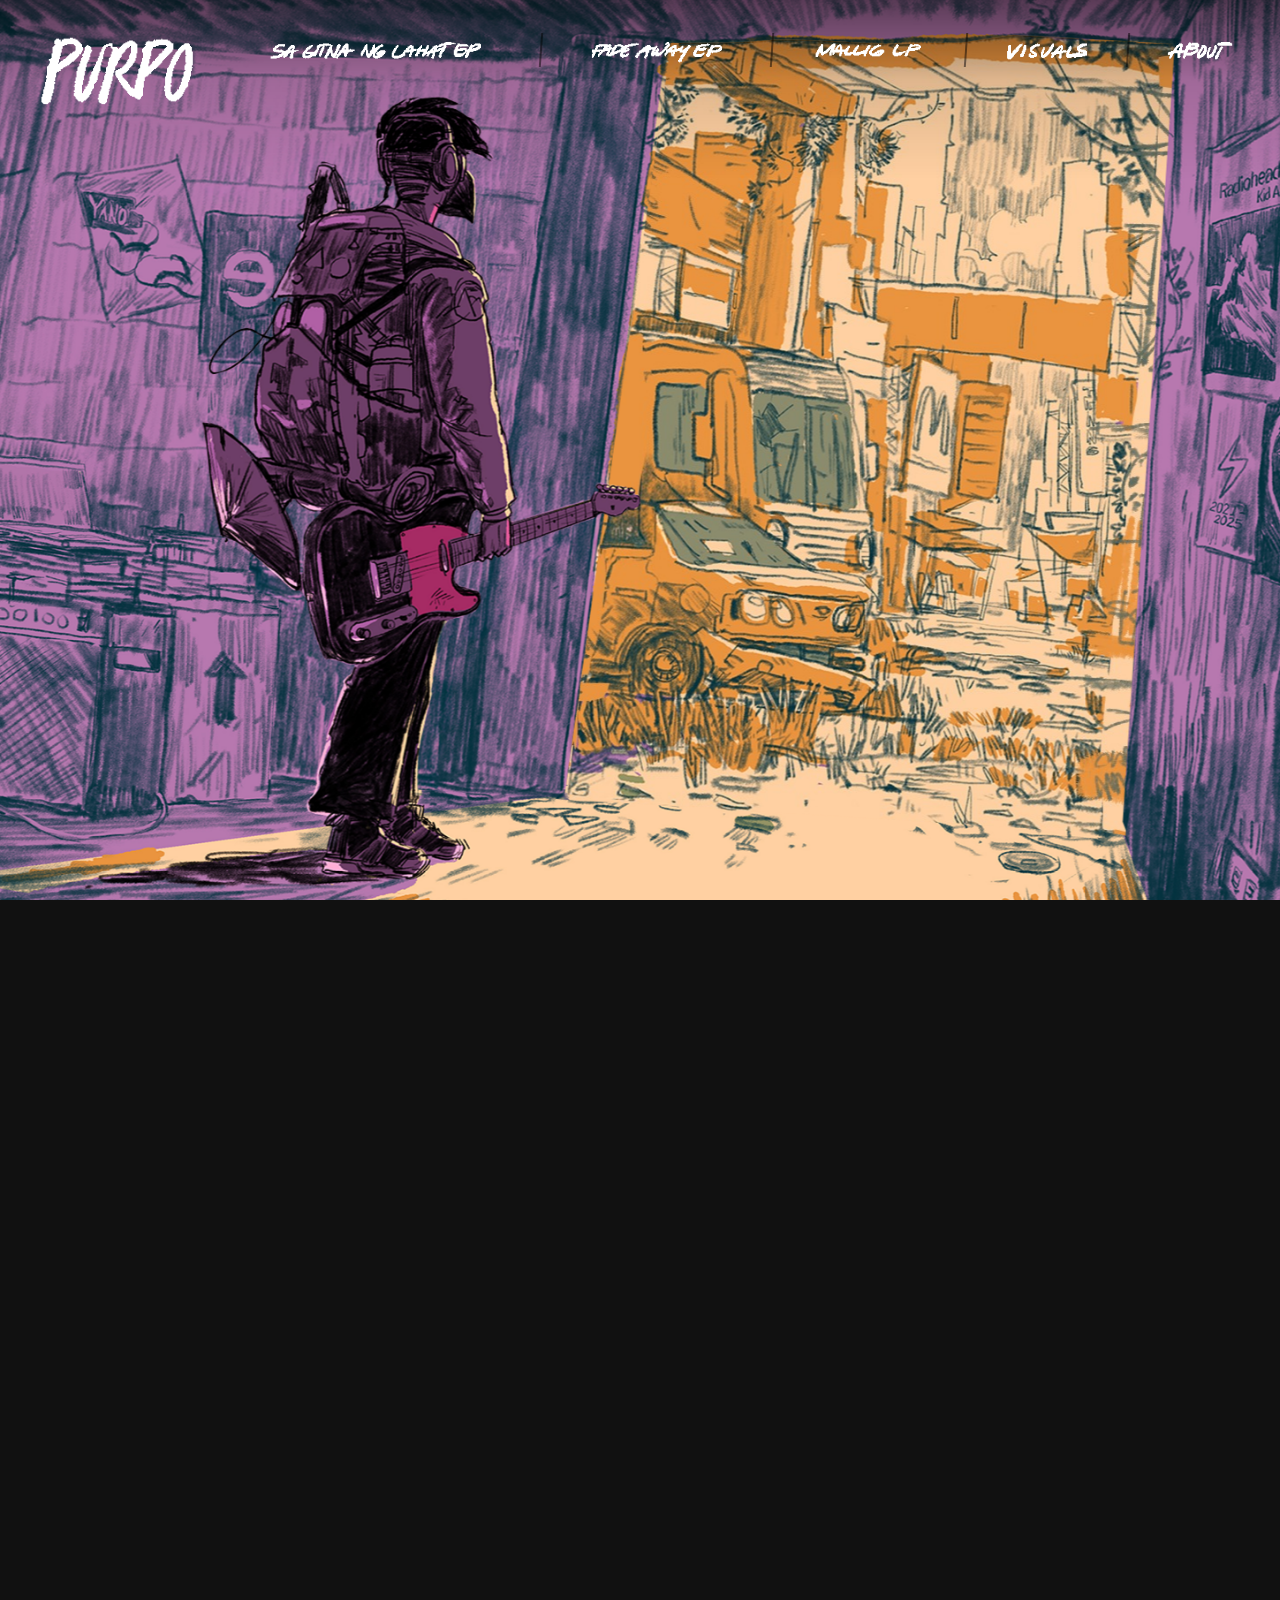
==== public/index.html @ 51277bef "PURPO_Homepage_CMS_V1_6_ResponsivePreview_PATCH" ====
<!doctype html><html><head><meta charset="utf-8">
<meta name="viewport" content="width=device-width,initial-scale=1,viewport-fit=cover">
<title>PURPO</title>
<style>
*{box-sizing:border-box}html,body{margin:0;width:100%;min-height:100%;background:#111}html{scroll-behavior:auto}body{overflow-x:hidden;overscroll-behavior-x:none;font-family:system-ui,sans-serif}.scroll-track{height:820vh}.stage{position:fixed;inset:0;overflow:hidden;background:#111;perspective:1200px}.scene{--mx:0;--my:0;position:absolute;inset:0;overflow:hidden;opacity:0;visibility:hidden;will-change:opacity}.scene.active{visibility:visible}.layer{position:absolute;inset:-3%;width:106%;height:106%;object-fit:cover;object-position:center;pointer-events:none;user-select:none;will-change:transform,opacity;transform-origin:center}
.blackout{position:absolute;inset:0;background:#000;z-index:20;opacity:0;pointer-events:none;will-change:opacity}.ui-vignette{position:fixed;z-index:90;left:0;right:0;top:0;height:180px;pointer-events:none;background:linear-gradient(to bottom,rgba(0,0,0,.5),rgba(0,0,0,.12) 45%,transparent);opacity:1;transition:opacity .45s ease}.site-nav{position:fixed;z-index:100;top:0;left:0;width:100%;display:flex;justify-content:space-between;align-items:flex-start;gap:30px;padding:22px 34px 0;opacity:1;transition:opacity .45s ease,transform .45s ease;pointer-events:none}.site-nav.ui-dimmed{opacity:.10;transform:translateY(-4px)}.site-nav a{pointer-events:auto}.nav-left{display:flex;align-items:flex-start}.logo-link{display:block;width:168px}.logo-link img{display:block;width:100%;height:auto}.menu{display:flex;align-items:center;margin-top:7px}.nav-item{position:relative;display:block;text-decoration:none;height:44px}.nav-item+.nav-item{margin-left:46px}.nav-item+.nav-item:before{content:"";position:absolute;left:-24px;top:4px;width:2px;height:34px;background:rgba(0,0,0,.48);transform:rotate(4deg)}.nav-art{position:relative;display:block;width:100%;height:100%}.nav-art img{position:absolute;inset:0;width:100%;height:100%;object-fit:contain;object-position:center;transition:opacity .18s ease,transform .18s ease,filter .18s ease}.nav-art .base{opacity:1}.nav-art .pink{opacity:0}.nav-item:hover .base,.nav-item:focus-visible .base{opacity:0}.nav-item:hover .pink,.nav-item:focus-visible .pink{opacity:1}.hover-pink{filter:brightness(0) saturate(100%) invert(45%) sepia(94%) saturate(3922%) hue-rotate(310deg) brightness(101%) contrast(101%)}.nav-sa{width:286px}.nav-fade{width:185px}.nav-malilig{width:148px}.nav-visuals{width:116px}.nav-about{width:98px}
.feature-media.size-100{width:100%;max-width:100%}.feature-media.size-50{width:50%;max-width:50%}.feature-media.size-25{width:25%;max-width:25%}.feature-align-zone{display:flex}.feature-align-zone.alignzone-100{width:100%}.feature-align-zone.alignzone-50{width:50%;margin-left:auto;margin-right:auto}.feature-align-zone.alignzone-25{width:25%;margin-left:auto;margin-right:auto}.feature-align-zone.feature-align-left{justify-content:flex-start}.feature-align-zone.feature-align-center{justify-content:center}.feature-align-zone.feature-align-right{justify-content:flex-end}.feature-envelope{display:block;min-width:0}.feature-envelope.fit-100{width:100%}.feature-envelope.fit-50{width:50%}.feature-envelope.fit-25{width:25%}.purpo-cms-preview-mode,.purpo-cms-preview-mode body{width:100%!important;height:100%!important;overflow:hidden!important;overscroll-behavior:none!important}.purpo-cms-preview-mode [data-template-scene] [data-depth]{position:absolute!important;inset:0!important;width:100%!important;height:100%!important;overflow:hidden!important}.purpo-cms-preview-mode [data-template-scene] [data-depth]>.layer{width:100%!important;height:100%!important;max-width:none!important;max-height:none!important;object-fit:cover!important}.purpo-cms-preview-mode .feature-layer{max-height:100dvh!important;overflow:hidden!important}@media(max-width:800px),(hover:none) and (pointer:coarse){.purpo-cms-preview-mode .feature-layer{display:flex!important;flex-direction:column!important;overflow:hidden!important}.purpo-cms-preview-mode .feature-column{width:100%!important;flex:0 0 auto}}@media(max-width:800px),(hover:none) and (pointer:coarse){.scroll-track{height:760vh}.layer{inset:-8%;width:116%;height:116%;object-position:center}.site-nav{padding:16px 16px 0;gap:12px}.logo-link{width:112px}.menu{flex-direction:column;align-items:flex-end;gap:4px;margin:0}.nav-item{height:34px;margin:0}.nav-item+.nav-item{margin-left:0}.nav-item+.nav-item:before{display:none}.nav-art img{object-position:right center}.nav-sa{width:188px}.nav-fade{width:122px}.nav-malilig{width:98px}.nav-visuals{width:76px}.nav-about{width:64px}.ui-vignette{height:220px;background:linear-gradient(to bottom,rgba(0,0,0,.52),rgba(0,0,0,.14) 52%,transparent)}}
@media(prefers-reduced-motion:reduce){.layer{transform:none!important}}

/* V5: complete compositions + discrete scene snapping */
.scene{transition:opacity .34s ease;--pan:0px}
.scene .mid,.scene .fg{opacity:1!important}
.scroll-track{height:300vh}
html{scroll-snap-type:y mandatory}
.snap-anchor{height:100vh;scroll-snap-align:start;scroll-snap-stop:always}
@media(max-width:800px),(hover:none) and (pointer:coarse){
 html,body{overscroll-behavior-y:none}
 .scroll-track{height:300vh}
 .scene{--pan:0px}
 .scene .layer{
   inset:auto!important;top:-5vh!important;left:50%!important;
   width:155vw!important;height:110vh!important;
   object-fit:cover!important;transform-origin:center!important
 }
}

.motion-enable{display:none;position:fixed;z-index:120;left:50%;bottom:22px;transform:translateX(-50%);border:1px solid rgba(255,255,255,.72);border-radius:999px;padding:9px 13px;background:rgba(0,0,0,.42);backdrop-filter:blur(7px);-webkit-backdrop-filter:blur(7px);color:#fff;font:600 11px/1 system-ui,sans-serif;letter-spacing:.08em;text-transform:uppercase}
@media(max-width:800px),(hover:none) and (pointer:coarse){
 .motion-enable.show{display:block}
}

/* V7 mobile tuning */
@media(max-width:800px),(hover:none) and (pointer:coarse){
}



/* Road scene wide-pan tuning */
@media(max-width:800px),(hover:none) and (pointer:coarse){
}


/* TEMPLATE ENGINE V1 */
.templated-scene .depth-slot{position:absolute;inset:0;transform-style:preserve-3d;pointer-events:none}.templated-scene .depth-slot:empty{display:none}.templated-scene .depth-slot>.layer{position:absolute}.templated-scene .feature-layer{position:fixed!important;z-index:30!important;left:50vw!important;right:auto!important;top:50dvh!important;bottom:auto!important;width:min(70vw,1200px);height:72dvh!important;transform:translate(-50%,-50%);display:grid!important;grid-template-columns:repeat(var(--feature-cols,1),minmax(0,1fr))!important;gap:clamp(28px,4vw,72px);align-items:stretch;pointer-events:none}.feature-column{min-width:0;height:100%;display:flex;flex-direction:column;justify-content:center;gap:clamp(10px,1.4vh,18px);pointer-events:auto}.feature-row{width:100%;min-width:0}.feature-row.image{display:flex;justify-content:center}.feature-media{display:block;max-width:100%;max-height:46dvh;width:auto;height:auto;object-fit:contain;margin:0 auto}.feature-text{white-space:pre-wrap;color:#fff;font-family:"Cormorant Garamond","Times New Roman",serif;font-style:italic}.feature-text.header{font-weight:600;font-size:clamp(32px,3.7vw,64px);line-height:.98}.feature-text.subhead{font-weight:500;font-size:clamp(23px,2.4vw,40px);line-height:1.04}.feature-text.body{font-weight:400;font-size:clamp(18px,1.45vw,25px);line-height:1.18}.feature-text.caption{font-weight:400;font-size:clamp(16px,1.25vw,23px);line-height:1.18}.feature-align-left{text-align:left}.feature-align-center{text-align:center}.feature-align-right{text-align:right}.feature-link-row{display:flex;width:100%}.feature-link-row.feature-align-left{justify-content:flex-start}.feature-link-row.feature-align-center{justify-content:center}.feature-link-row.feature-align-right{justify-content:flex-end}.feature-link1{display:inline-flex;align-items:center;justify-content:center;min-width:150px;padding:10px 22px;border:1px solid currentColor;color:#fff;background:transparent;text-decoration:none;font-family:Arial,sans-serif;font-size:12px;letter-spacing:.08em;text-transform:uppercase;line-height:1}.feature-link1:hover{background:#fff;color:#111}.feature-link2{display:inline-block;color:#9b6cff;text-decoration:none;font-family:Arial,sans-serif;font-size:13px;line-height:1.15}.feature-link2:hover{color:#ffe45c}@media(max-width:800px),(hover:none) and (pointer:coarse){.feature-layer{width:calc(100vw - 40px);height:auto!important;max-height:78dvh;display:flex!important;flex-direction:column;gap:24px;overflow:auto}.feature-column{height:auto;gap:12px}.feature-media{max-height:34dvh}.feature-text.header{font-size:clamp(30px,10vw,50px)}}</style></head><body>
<div class="stage" id="stage">
<section class="scene scene1 templated-scene active" id="scene1" data-template-scene="1"><div class="depth-slot back" data-depth="back"></div><div class="depth-slot mid" data-depth="mid"></div><div class="depth-slot front" data-depth="front"></div><div class="feature-layer" data-feature><div class="feature-column feature-left" data-feature-column="left"></div><div class="feature-column feature-right" data-feature-column="right"></div></div></section>
<section class="scene scene2 templated-scene" id="scene2" data-template-scene="2"><div class="depth-slot back" data-depth="back"></div><div class="depth-slot mid" data-depth="mid"></div><div class="depth-slot front" data-depth="front"></div><div class="feature-layer" data-feature><div class="feature-column feature-left" data-feature-column="left"></div><div class="feature-column feature-right" data-feature-column="right"></div></div></section>
<section class="scene scene3 templated-scene" id="scene3" data-template-scene="3"><div class="depth-slot back" data-depth="back"></div><div class="depth-slot mid" data-depth="mid"></div><div class="depth-slot front" data-depth="front"></div><div class="feature-layer" data-feature><div class="feature-column feature-left" data-feature-column="left"></div><div class="feature-column feature-right" data-feature-column="right"></div></div></section><div class="blackout" id="blackout"></div></div><button class="motion-enable" id="motionEnable" type="button">Enable motion</button><div class="scroll-track" aria-hidden="true"><div class="snap-anchor"></div><div class="snap-anchor"></div><div class="snap-anchor"></div></div>
<div class="ui-vignette" id="uiVignette" aria-hidden="true"></div>
<nav class="site-nav" id="siteNav" aria-label="Primary navigation">
 <div class="nav-left"><a class="logo-link" href="/" aria-label="PURPO home"><img src="assets/ui/purpo-logo-white.png" alt="PURPO"></a></div>
 <div class="menu">
  <a class="nav-item nav-sa" href="/sa-gitna-ng-lahat/" aria-label="Sa Gitna ng Lahat EP"><span class="nav-art"><img class="base" src="assets/ui/sa-gitna-white.png" alt=""><img class="pink" src="assets/ui/sa-gitna-pink.png" alt=""></span></a>
  <a class="nav-item nav-fade" href="/fade-away/" aria-label="Fade Away EP"><span class="nav-art"><img class="base" src="assets/ui/fade-away-white.png" alt=""><img class="pink hover-pink" src="assets/ui/fade-away-white.png" alt=""></span></a>
  <a class="nav-item nav-malilig" href="/mallig/" aria-label="Malilig LP"><span class="nav-art"><img class="base" src="assets/ui/malilig-white.png" alt=""><img class="pink hover-pink" src="assets/ui/malilig-white.png" alt=""></span></a>
  <a class="nav-item nav-visuals" href="#visuals" aria-label="Visuals"><span class="nav-art"><img class="base" src="assets/ui/visuals-white.png" alt=""><img class="pink hover-pink" src="assets/ui/visuals-white.png" alt=""></span></a>
  <a class="nav-item nav-about" href="#about" aria-label="About"><span class="nav-art"><img class="base" src="assets/ui/about-white.png" alt=""><img class="pink hover-pink" src="assets/ui/about-white.png" alt=""></span></a>
 </div>
</nav>
<script id="purpo-home-template-engine-v4">
(()=>{
 const make=(x,k)=>{if(!x||!x.src)return null;const v=x.type==='video',e=document.createElement(v?'video':'img');e.className='layer '+k;e.src=x.src;e.setAttribute('aria-hidden','true');if(v){e.autoplay=true;e.muted=true;e.loop=true;e.playsInline=true;e.preload='auto'}else e.alt='';return e};
 const al=x=>'feature-align-'+(x||'left');
 function renderHome(d){
  const entries=Object.entries(d||{}), template=document.querySelector('[data-template-scene]');
  if(template){
   const parent=template.parentElement, existing=[...parent.querySelectorAll('[data-template-scene]')];
   while(existing.length<entries.length){const clone=template.cloneNode(true);clone.querySelectorAll('[data-depth],.feature-layer').forEach(x=>x.innerHTML='');parent.appendChild(clone);existing.push(clone)}
   existing.forEach((el,i)=>{if(i>=entries.length){el.style.display='none';return}el.style.display='';el.setAttribute('data-template-scene',String(i+1));const id=el.id;if(id&&/^scene\d+$/.test(id))el.id='scene'+(i+1)})
  }
  Object.entries(d||{}).forEach(([key,c])=>{
   const s=document.querySelector('[data-template-scene="'+key.replace('scene','')+'"]');if(!s)return;
   ['back','mid','front'].forEach(k=>{const q=s.querySelector('[data-depth="'+k+'"]');if(!q)return;q.innerHTML='';const e=make(c[k],k);if(e)q.appendChild(e)});
   const host=s.querySelector('.feature-layer');if(!host)return;host.innerHTML='';
   let cols=c.feature&&Array.isArray(c.feature.columns)?c.feature.columns:[];
   if(!cols.length&&c.feature)cols=['left','right'].map(k=>c.feature[k]).filter(Boolean).map(x=>({rows:[x]}));
   cols=cols.slice(0,4);host.style.setProperty('--feature-cols',Math.max(cols.length,1));
   cols.forEach(col=>{const ce=document.createElement('div');ce.className='feature-column';
    (Array.isArray(col.rows)?col.rows:[]).slice(0,5).forEach(x=>{if(!x)return;const row=document.createElement('div');row.className='feature-row '+x.type;
     if(x.type==='image'&&x.src){const im=document.createElement('img');im.className='feature-media size-'+(x.size||'100');im.src=x.src;im.alt='';if(x.link){const a=document.createElement('a');a.href=x.link;a.appendChild(im);row.appendChild(a)}else row.appendChild(im)}
     else if(x.type==='text'){const zone=document.createElement('div');zone.className='feature-align-zone alignzone-'+(x.alignTo||'100')+' '+al(x.align);const env=document.createElement('div');env.className='feature-envelope fit-'+(x.fitTo||'100');const t=document.createElement('div');t.className='feature-text '+(x.style||'body')+' '+al(x.align);t.textContent=x.content||'';if(x.color)t.style.color=x.color;env.appendChild(t);zone.appendChild(env);row.appendChild(zone)}
     else if(x.type==='link1'||x.type==='link2'){const zone=document.createElement('div');zone.className='feature-align-zone alignzone-'+(x.alignTo||'100')+' '+al(x.align);const env=document.createElement('div');env.className='feature-envelope fit-'+(x.fitTo||'100');const lr=document.createElement('div');lr.className='feature-link-row '+al(x.align);const an=document.createElement('a');an.className=x.type==='link1'?'feature-link1':'feature-link2';an.href=x.url||'#';an.textContent=x.label||'';if(x.color)an.style.color=x.color;lr.appendChild(an);env.appendChild(lr);zone.appendChild(env);row.appendChild(zone)}
     ce.appendChild(row)});host.appendChild(ce)})
  })
 }
 window.PURPO_RENDER_HOME=renderHome;
 function isolateCMSScene(selected){document.documentElement.classList.add('purpo-cms-preview-mode');document.querySelectorAll('[data-template-scene]').forEach(el=>{const match='scene'+el.getAttribute('data-template-scene')===selected;el.style.setProperty('display',match?'block':'none','important');el.style.setProperty('visibility',match?'visible':'hidden','important');el.style.setProperty('opacity',match?'1':'0','important');el.style.setProperty('transform','none','important');if(match){el.style.setProperty('position','fixed','important');el.style.setProperty('inset','0','important');el.style.setProperty('width','100vw','important');el.style.setProperty('height','100dvh','important');el.style.setProperty('min-height','100dvh','important');el.style.setProperty('overflow','hidden','important')}});window.scrollTo(0,0)}window.addEventListener('message',e=>{if(e.origin!==location.origin||!e.data||e.data.type!=='PURPO_CMS_PREVIEW')return;renderHome(e.data.payload);isolateCMSScene(e.data.selectedScene||'scene1')});
 (async()=>{document.documentElement.classList.add('purpo-loading');try{const r=await fetch('content/home.json',{cache:'no-store'});if(!r.ok)throw Error('home.json '+r.status);let d=await r.json();renderHome(d);window.PURPO_HOME_READY=true;document.dispatchEvent(new Event('purpo-home-ready'))}catch(e){console.error(e)}finally{document.documentElement.classList.remove('purpo-loading')}})();
})();
</script><script>function PURPO_START(){
(()=> {
 const scenes=[...document.querySelectorAll('.scene')],nav=document.getElementById('siteNav'),vig=document.getElementById('uiVignette'),black=document.getElementById('blackout'),motionBtn=document.getElementById('motionEnable');
 let index=0,locked=false,tx=0,ty=0,cx=0,cy=0,raf=0,touching=false,startX=0,startY=0,startPan=0,axis=null,gyroX=0,gyroY=0,lastAuto=performance.now(),autoDir=1,manualUntil=0;
 const pans=[0,0,0],clamp=(v,a,b)=>Math.max(a,Math.min(b,v)),mobile=()=>matchMedia('(max-width:800px),(hover:none) and (pointer:coarse)').matches;  const scenePanLimit=(scene)=>{
    if(!scene)return 0;
    const media=[...scene.querySelectorAll('.depth-slot>.layer')];
    if(!media.length)return 0;
    /* All layers share one master pan. Use the widest rendered layer so the
       composition reaches its true horizontal edges without per-scene tuning. */
    const widest=Math.max(...media.map(el=>el.getBoundingClientRect().width||0));
    return Math.max(0,(widest-innerWidth)/2);
  };
  const limits=()=>scenes.map(scene=>scenePanLimit(scene));
 function req(){if(!raf)raf=requestAnimationFrame(tick)}
 function tick(now){raf=0;
   if(mobile()){const dt=Math.min(40,now-lastAuto);lastAuto=now,lim=limits()[index],speed=(2*lim/28000);pans[index]+=autoDir*speed*dt;if(pans[index]>=lim){pans[index]=lim;autoDir=-1}if(pans[index]<=-lim){pans[index]=-lim;autoDir=1}}else lastAuto=now;
   cx+=(tx+gyroX-cx)*.12;cy+=(ty+gyroY-cy)*.12;
   scenes.forEach((s,i)=>{s.style.setProperty('--mx',cx.toFixed(4));s.style.setProperty('--my',cy.toFixed(4));s.style.setProperty('--pan',(pans[i]||0).toFixed(1)+'px')});
   if(mobile()||Math.abs(tx+gyroX-cx)>.001||Math.abs(ty+gyroY-cy)>.001)req()
 }
 function depth(x,y){tx=clamp((x/innerWidth-.5)*2,-1,1);ty=clamp((y/innerHeight-.5)*2,-1,1);req()}
 function ui(y){const near=y<=innerHeight*.18;nav.classList.toggle('ui-dimmed',!near);vig.style.opacity=near?'1':'0'}
 function paint(){scenes.forEach((s,i)=>{const on=i===index;s.classList.toggle('active',on);s.style.opacity=on?'1':'0';s.style.visibility=on?'visible':'hidden'});black.style.opacity='0';autoDir=1;lastAuto=performance.now()}
 function go(next){next=clamp(next,0,scenes.length-1);if(next===index||locked)return;locked=true;black.style.transition='opacity .2s ease';black.style.opacity='1';setTimeout(()=>{index=next;paint();black.style.opacity='1';scrollTo({top:index*innerHeight,behavior:'auto'});requestAnimationFrame(()=>black.style.opacity='0');setTimeout(()=>locked=false,430)},210)}
 function orient(e){if(!mobile())return;const g=typeof e.gamma==='number'?e.gamma:0,b=typeof e.beta==='number'?e.beta:45;gyroX=clamp(g/20,-.85,.85);gyroY=clamp((b-45)/28,-.65,.65);req()}
 async function enableMotion(){try{if(typeof DeviceOrientationEvent!=='undefined'&&typeof DeviceOrientationEvent.requestPermission==='function'){if(await DeviceOrientationEvent.requestPermission()!=='granted')return}addEventListener('deviceorientation',orient,{passive:true});motionBtn.classList.remove('show');req()}catch(_){}}
 if(mobile()){if(typeof DeviceOrientationEvent!=='undefined'&&typeof DeviceOrientationEvent.requestPermission==='function')motionBtn.classList.add('show');else if('DeviceOrientationEvent'in window)addEventListener('deviceorientation',orient,{passive:true});req()}
 motionBtn.addEventListener('click',enableMotion);
 addEventListener('wheel',e=>{if(Math.abs(e.deltaY)<12)return;e.preventDefault();go(index+(e.deltaY>0?1:-1))},{passive:false});
 addEventListener('keydown',e=>{if(['ArrowDown','PageDown',' '].includes(e.key)){e.preventDefault();go(index+1)}else if(['ArrowUp','PageUp'].includes(e.key)){e.preventDefault();go(index-1)}});
 addEventListener('touchstart',e=>{if(!mobile())return;const t=e.touches[0];if(!t)return;touching=true;axis=null;startX=t.clientX;startY=t.clientY;startPan=pans[index];ui(t.clientY)},{passive:true});
 addEventListener('touchmove',e=>{if(!mobile()||!touching)return;const t=e.touches[0];if(!t)return;const dy=t.clientY-startY;if(Math.abs(dy)>12){axis='y';e.preventDefault()}},{passive:false});
 addEventListener('touchend',e=>{if(!mobile()||!touching)return;touching=false;const t=e.changedTouches[0];if(!t)return;const dy=t.clientY-startY;if(axis==='y'&&Math.abs(dy)>=55)go(index+(dy<0?1:-1));axis=null;lastAuto=performance.now();req()},{passive:true});
 addEventListener('touchcancel',()=>{touching=false;axis=null;lastAuto=performance.now();req()},{passive:true});
 addEventListener('pointermove',e=>{if(!mobile()&&(e.pointerType==='mouse'||e.pointerType==='pen')){depth(e.clientX,e.clientY);ui(e.clientY)}},{passive:true});
 addEventListener('resize',()=>{const ls=limits();pans.forEach((v,i)=>pans[i]=clamp(v,-ls[i],ls[i]));scrollTo(0,index*innerHeight)},{passive:true});
 paint();scrollTo(0,0);
})();
}
if(window.PURPO_HOME_READY)PURPO_START();else document.addEventListener('purpo-home-ready',PURPO_START,{once:true});</script></body></html>
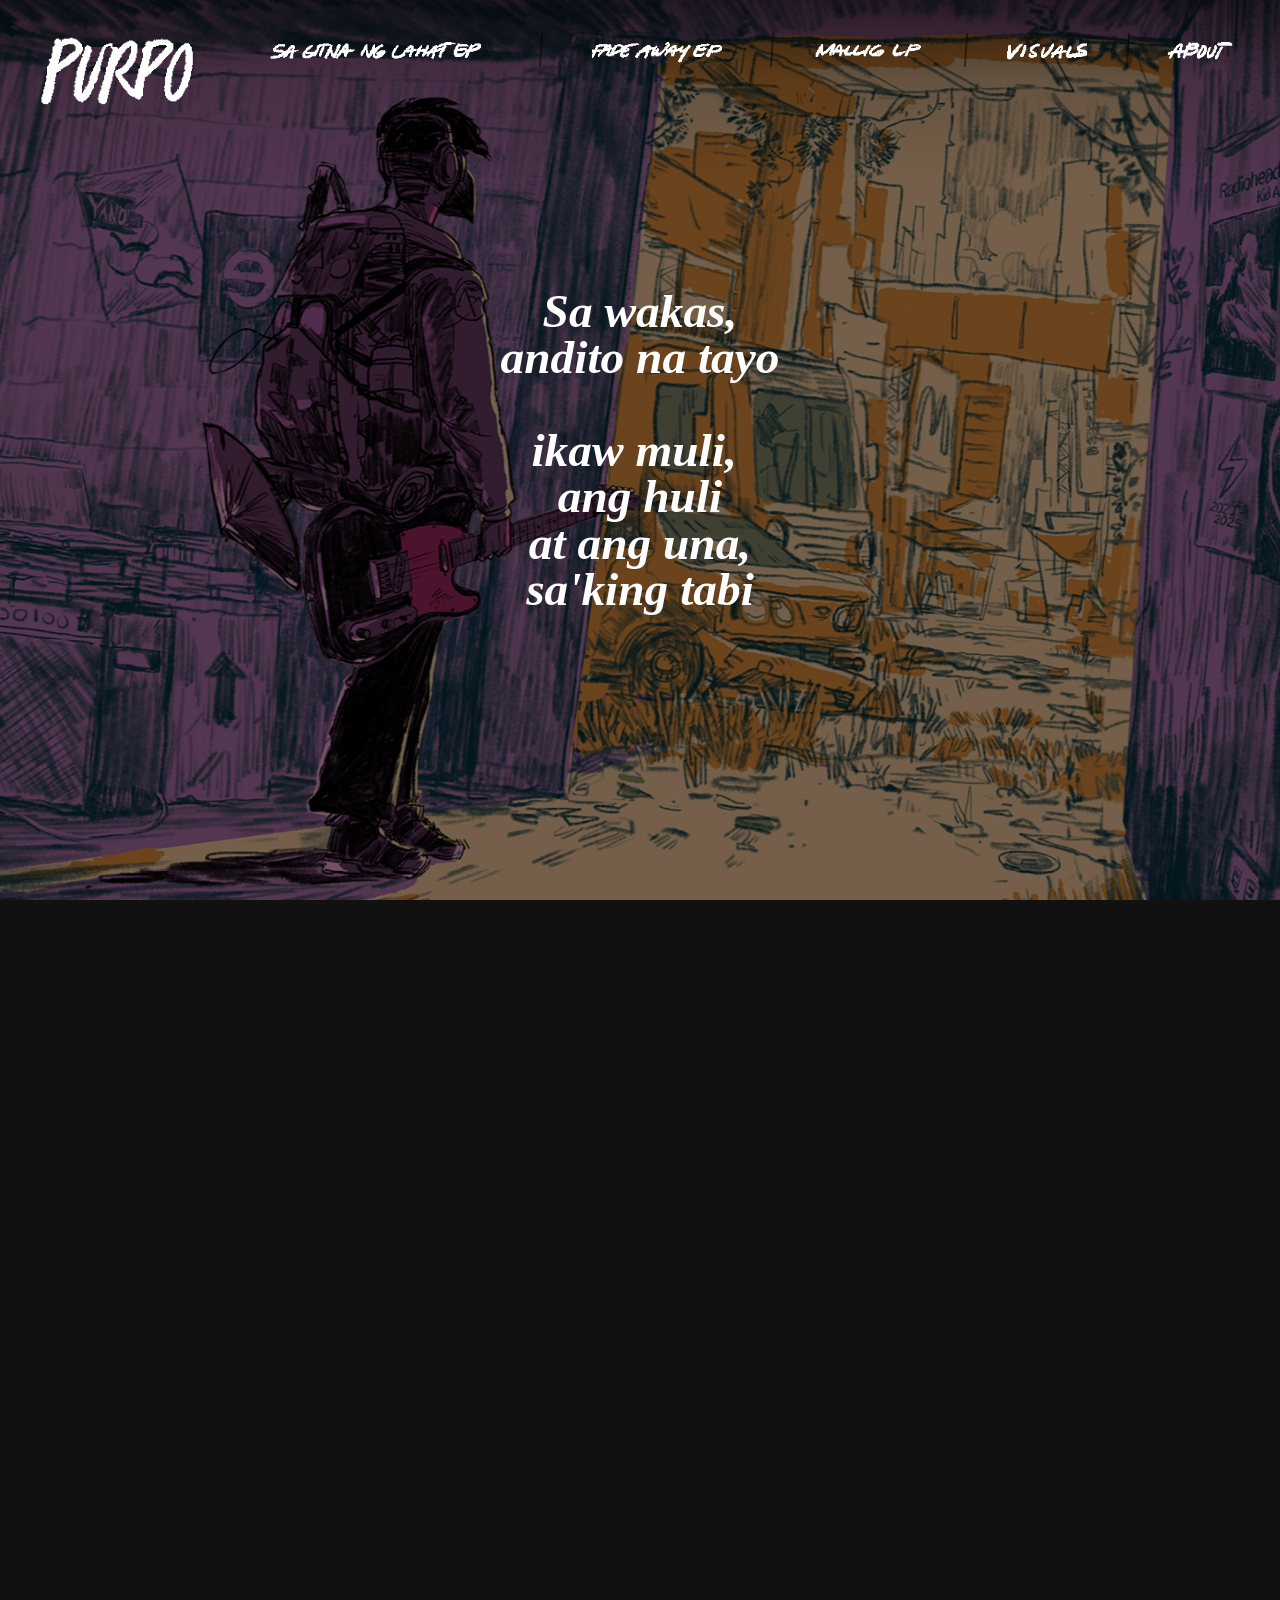
==== commit 5323ca2b: "homepage fix" ====
--- a/public/index.html
+++ b/public/index.html
@@ -1,15 +1,20 @@
 <!doctype html><html><head><meta charset="utf-8">
 <meta name="viewport" content="width=device-width,initial-scale=1,viewport-fit=cover">
 <title>PURPO</title>
-<style>
+<style>@import url("https://fonts.googleapis.com/css2?family=Archivo:wght@300&family=Cormorant+Garamond:ital,wght@1,400;1,500;1,600&display=swap");
 *{box-sizing:border-box}html,body{margin:0;width:100%;min-height:100%;background:#111}html{scroll-behavior:auto}body{overflow-x:hidden;overscroll-behavior-x:none;font-family:system-ui,sans-serif}.scroll-track{height:820vh}.stage{position:fixed;inset:0;overflow:hidden;background:#111;perspective:1200px}.scene{--mx:0;--my:0;position:absolute;inset:0;overflow:hidden;opacity:0;visibility:hidden;will-change:opacity}.scene.active{visibility:visible}.layer{position:absolute;inset:-3%;width:106%;height:106%;object-fit:cover;object-position:center;pointer-events:none;user-select:none;will-change:transform,opacity;transform-origin:center}
 .blackout{position:absolute;inset:0;background:#000;z-index:20;opacity:0;pointer-events:none;will-change:opacity}.ui-vignette{position:fixed;z-index:90;left:0;right:0;top:0;height:180px;pointer-events:none;background:linear-gradient(to bottom,rgba(0,0,0,.5),rgba(0,0,0,.12) 45%,transparent);opacity:1;transition:opacity .45s ease}.site-nav{position:fixed;z-index:100;top:0;left:0;width:100%;display:flex;justify-content:space-between;align-items:flex-start;gap:30px;padding:22px 34px 0;opacity:1;transition:opacity .45s ease,transform .45s ease;pointer-events:none}.site-nav.ui-dimmed{opacity:.10;transform:translateY(-4px)}.site-nav a{pointer-events:auto}.nav-left{display:flex;align-items:flex-start}.logo-link{display:block;width:168px}.logo-link img{display:block;width:100%;height:auto}.menu{display:flex;align-items:center;margin-top:7px}.nav-item{position:relative;display:block;text-decoration:none;height:44px}.nav-item+.nav-item{margin-left:46px}.nav-item+.nav-item:before{content:"";position:absolute;left:-24px;top:4px;width:2px;height:34px;background:rgba(0,0,0,.48);transform:rotate(4deg)}.nav-art{position:relative;display:block;width:100%;height:100%}.nav-art img{position:absolute;inset:0;width:100%;height:100%;object-fit:contain;object-position:center;transition:opacity .18s ease,transform .18s ease,filter .18s ease}.nav-art .base{opacity:1}.nav-art .pink{opacity:0}.nav-item:hover .base,.nav-item:focus-visible .base{opacity:0}.nav-item:hover .pink,.nav-item:focus-visible .pink{opacity:1}.hover-pink{filter:brightness(0) saturate(100%) invert(45%) sepia(94%) saturate(3922%) hue-rotate(310deg) brightness(101%) contrast(101%)}.nav-sa{width:286px}.nav-fade{width:185px}.nav-malilig{width:148px}.nav-visuals{width:116px}.nav-about{width:98px}
 .feature-media.size-100{width:100%;max-width:100%}.feature-media.size-50{width:50%;max-width:50%}.feature-media.size-25{width:25%;max-width:25%}.feature-align-zone{display:flex}.feature-align-zone.alignzone-100{width:100%}.feature-align-zone.alignzone-50{width:50%;margin-left:auto;margin-right:auto}.feature-align-zone.alignzone-25{width:25%;margin-left:auto;margin-right:auto}.feature-align-zone.feature-align-left{justify-content:flex-start}.feature-align-zone.feature-align-center{justify-content:center}.feature-align-zone.feature-align-right{justify-content:flex-end}.feature-envelope{display:block;min-width:0}.feature-envelope.fit-100{width:100%}.feature-envelope.fit-50{width:50%}.feature-envelope.fit-25{width:25%}.purpo-cms-preview-mode,.purpo-cms-preview-mode body{width:100%!important;height:100%!important;overflow:hidden!important;overscroll-behavior:none!important}.purpo-cms-preview-mode [data-template-scene] [data-depth]{position:absolute!important;inset:0!important;width:100%!important;height:100%!important;overflow:hidden!important}.purpo-cms-preview-mode [data-template-scene] [data-depth]>.layer{width:100%!important;height:100%!important;max-width:none!important;max-height:none!important;object-fit:cover!important}.purpo-cms-preview-mode .feature-layer{max-height:100dvh!important;overflow:hidden!important}@media(max-width:800px),(hover:none) and (pointer:coarse){.purpo-cms-preview-mode .feature-layer{display:flex!important;flex-direction:column!important;overflow:hidden!important}.purpo-cms-preview-mode .feature-column{width:100%!important;flex:0 0 auto}}@media(max-width:800px),(hover:none) and (pointer:coarse){.scroll-track{height:760vh}.layer{inset:-8%;width:116%;height:116%;object-position:center}.site-nav{padding:16px 16px 0;gap:12px}.logo-link{width:112px}.menu{flex-direction:column;align-items:flex-end;gap:4px;margin:0}.nav-item{height:34px;margin:0}.nav-item+.nav-item{margin-left:0}.nav-item+.nav-item:before{display:none}.nav-art img{object-position:right center}.nav-sa{width:188px}.nav-fade{width:122px}.nav-malilig{width:98px}.nav-visuals{width:76px}.nav-about{width:64px}.ui-vignette{height:220px;background:linear-gradient(to bottom,rgba(0,0,0,.52),rgba(0,0,0,.14) 52%,transparent)}}
-@media(prefers-reduced-motion:reduce){.layer{transform:none!important}}
+@media(prefers-reduced-motion:reduce){.depth-slot>.layer{transform:none!important}}
+@media(prefers-reduced-motion:reduce) and (max-width:800px),(prefers-reduced-motion:reduce) and (hover:none) and (pointer:coarse){.depth-slot>.layer{transform:translateX(-50%)!important}}
 
 /* V5: complete compositions + discrete scene snapping */
 .scene{transition:opacity .34s ease;--pan:0px}
 .scene .mid,.scene .fg{opacity:1!important}
+/* Tie the parallax values from PURPO_START to the rendered CMS layers. */
+.depth-slot.back>.layer{transform:translate3d(calc(var(--pan, 0px) + var(--dx-back, 0px)),var(--dy-back, 0px),0)}
+.depth-slot.mid>.layer{transform:translate3d(calc(var(--pan, 0px) + var(--dx-mid, 0px)),var(--dy-mid, 0px),0)}
+.depth-slot.front>.layer{transform:translate3d(calc(var(--pan, 0px) + var(--dx-front, 0px)),var(--dy-front, 0px),0)}
 .scroll-track{height:300vh}
 html{scroll-snap-type:y mandatory}
 .snap-anchor{height:100vh;scroll-snap-align:start;scroll-snap-stop:always}
@@ -22,6 +27,9 @@
    width:155vw!important;height:110vh!important;
    object-fit:cover!important;transform-origin:center!important
  }
+ .depth-slot.back>.layer{transform:translate3d(calc(-50% + var(--pan, 0px) + var(--dx-back, 0px)),var(--dy-back, 0px),0)}
+ .depth-slot.mid>.layer{transform:translate3d(calc(-50% + var(--pan, 0px) + var(--dx-mid, 0px)),var(--dy-mid, 0px),0)}
+ .depth-slot.front>.layer{transform:translate3d(calc(-50% + var(--pan, 0px) + var(--dx-front, 0px)),var(--dy-front, 0px),0)}
 }
 
 .motion-enable{display:none;position:fixed;z-index:120;left:50%;bottom:22px;transform:translateX(-50%);border:1px solid rgba(255,255,255,.72);border-radius:999px;padding:9px 13px;background:rgba(0,0,0,.42);backdrop-filter:blur(7px);-webkit-backdrop-filter:blur(7px);color:#fff;font:600 11px/1 system-ui,sans-serif;letter-spacing:.08em;text-transform:uppercase}
@@ -41,7 +49,7 @@
 
 
 /* TEMPLATE ENGINE V1 */
-.templated-scene .depth-slot{position:absolute;inset:0;transform-style:preserve-3d;pointer-events:none}.templated-scene .depth-slot:empty{display:none}.templated-scene .depth-slot>.layer{position:absolute}.templated-scene .feature-layer{position:fixed!important;z-index:30!important;left:50vw!important;right:auto!important;top:50dvh!important;bottom:auto!important;width:min(70vw,1200px);height:72dvh!important;transform:translate(-50%,-50%);display:grid!important;grid-template-columns:repeat(var(--feature-cols,1),minmax(0,1fr))!important;gap:clamp(28px,4vw,72px);align-items:stretch;pointer-events:none}.feature-column{min-width:0;height:100%;display:flex;flex-direction:column;justify-content:center;gap:clamp(10px,1.4vh,18px);pointer-events:auto}.feature-row{width:100%;min-width:0}.feature-row.image{display:flex;justify-content:center}.feature-media{display:block;max-width:100%;max-height:46dvh;width:auto;height:auto;object-fit:contain;margin:0 auto}.feature-text{white-space:pre-wrap;color:#fff;font-family:"Cormorant Garamond","Times New Roman",serif;font-style:italic}.feature-text.header{font-weight:600;font-size:clamp(32px,3.7vw,64px);line-height:.98}.feature-text.subhead{font-weight:500;font-size:clamp(23px,2.4vw,40px);line-height:1.04}.feature-text.body{font-weight:400;font-size:clamp(18px,1.45vw,25px);line-height:1.18}.feature-text.caption{font-weight:400;font-size:clamp(16px,1.25vw,23px);line-height:1.18}.feature-align-left{text-align:left}.feature-align-center{text-align:center}.feature-align-right{text-align:right}.feature-link-row{display:flex;width:100%}.feature-link-row.feature-align-left{justify-content:flex-start}.feature-link-row.feature-align-center{justify-content:center}.feature-link-row.feature-align-right{justify-content:flex-end}.feature-link1{display:inline-flex;align-items:center;justify-content:center;min-width:150px;padding:10px 22px;border:1px solid currentColor;color:#fff;background:transparent;text-decoration:none;font-family:Arial,sans-serif;font-size:12px;letter-spacing:.08em;text-transform:uppercase;line-height:1}.feature-link1:hover{background:#fff;color:#111}.feature-link2{display:inline-block;color:#9b6cff;text-decoration:none;font-family:Arial,sans-serif;font-size:13px;line-height:1.15}.feature-link2:hover{color:#ffe45c}@media(max-width:800px),(hover:none) and (pointer:coarse){.feature-layer{width:calc(100vw - 40px);height:auto!important;max-height:78dvh;display:flex!important;flex-direction:column;gap:24px;overflow:auto}.feature-column{height:auto;gap:12px}.feature-media{max-height:34dvh}.feature-text.header{font-size:clamp(30px,10vw,50px)}}</style></head><body>
+.templated-scene .depth-slot{position:absolute;inset:0;transform-style:preserve-3d;pointer-events:none}.templated-scene .depth-slot:empty{display:none}.templated-scene .depth-slot>.layer{position:absolute}.templated-scene .scene-shade{position:absolute;inset:0;background:#000;z-index:25;pointer-events:none;opacity:0;display:none}.scene-shade.on{display:block}.feature-layer{position:fixed!important;z-index:30!important;left:50vw!important;right:auto!important;top:50dvh!important;bottom:auto!important;width:min(70vw,1200px);height:72dvh!important;transform:translate(-50%,-50%);display:grid!important;grid-template-columns:repeat(var(--feature-cols,1),minmax(0,1fr))!important;gap:clamp(28px,4vw,72px);align-items:stretch;pointer-events:none}.feature-column{min-width:0;height:100%;display:flex;flex-direction:column;justify-content:center;gap:clamp(10px,1.4vh,18px);pointer-events:auto}.feature-row{width:100%;min-width:0}.feature-row.image{display:flex;justify-content:center}.feature-media{display:block;max-width:100%;max-height:46dvh;width:auto;height:auto;object-fit:contain;margin:0 auto}.feature-text{white-space:pre-wrap;color:#fff;font-family:"Cormorant Garamond","Times New Roman",serif;font-style:italic}.feature-text.header{font-weight:600;font-size:clamp(32px,3.7vw,64px);line-height:.98}.feature-text.subhead{font-weight:500;font-size:clamp(23px,2.4vw,40px);line-height:1.04}.feature-text.body{font-weight:400;font-size:clamp(18px,1.45vw,25px);line-height:1.18}.feature-text.caption{font-weight:400;font-size:clamp(16px,1.25vw,23px);line-height:1.18}.feature-align-left{text-align:left}.feature-align-center{text-align:center}.feature-align-right{text-align:right}.feature-link-row{display:flex;width:100%}.feature-link-row.feature-align-left{justify-content:flex-start}.feature-link-row.feature-align-center{justify-content:center}.feature-link-row.feature-align-right{justify-content:flex-end}.feature-link1{display:inline-flex;align-items:center;justify-content:center;min-width:150px;padding:10px 22px;border:1px solid currentColor;color:#fff;background:transparent;text-decoration:none;font-family:"Archivo",Arial,sans-serif;font-weight:300;font-size:12px;letter-spacing:.08em;text-transform:uppercase;line-height:1}.feature-link1:hover{background:#fff;color:#111}.feature-link2{display:inline-block;color:#9b6cff;text-decoration:none;font-family:"Archivo",Arial,sans-serif;font-weight:300;font-size:13px;line-height:1.15}.feature-link2:hover{color:#ffe45c}@media(max-width:800px),(hover:none) and (pointer:coarse){.feature-layer{width:calc(100vw - 40px);height:auto!important;max-height:78dvh;display:flex!important;flex-direction:column;gap:24px;overflow:auto}.feature-column{height:auto;gap:12px}.feature-media{max-height:34dvh}.feature-text.header{font-size:clamp(30px,10vw,50px)}}</style></head><body>
 <div class="stage" id="stage">
 <section class="scene scene1 templated-scene active" id="scene1" data-template-scene="1"><div class="depth-slot back" data-depth="back"></div><div class="depth-slot mid" data-depth="mid"></div><div class="depth-slot front" data-depth="front"></div><div class="feature-layer" data-feature><div class="feature-column feature-left" data-feature-column="left"></div><div class="feature-column feature-right" data-feature-column="right"></div></div></section>
 <section class="scene scene2 templated-scene" id="scene2" data-template-scene="2"><div class="depth-slot back" data-depth="back"></div><div class="depth-slot mid" data-depth="mid"></div><div class="depth-slot front" data-depth="front"></div><div class="feature-layer" data-feature><div class="feature-column feature-left" data-feature-column="left"></div><div class="feature-column feature-right" data-feature-column="right"></div></div></section>
@@ -65,13 +73,13 @@
   const entries=Object.entries(d||{}), template=document.querySelector('[data-template-scene]');
   if(template){
    const parent=template.parentElement, existing=[...parent.querySelectorAll('[data-template-scene]')];
-   while(existing.length<entries.length){const clone=template.cloneNode(true);clone.querySelectorAll('[data-depth],.feature-layer').forEach(x=>x.innerHTML='');parent.appendChild(clone);existing.push(clone)}
+   while(existing.length<entries.length){const clone=template.cloneNode(true);clone.querySelectorAll('[data-depth],.feature-layer').forEach(x=>x.innerHTML='');clone.querySelectorAll('.scene-shade').forEach(x=>x.remove());parent.appendChild(clone);existing.push(clone)}
    existing.forEach((el,i)=>{if(i>=entries.length){el.style.display='none';return}el.style.display='';el.setAttribute('data-template-scene',String(i+1));const id=el.id;if(id&&/^scene\d+$/.test(id))el.id='scene'+(i+1)})
   }
   Object.entries(d||{}).forEach(([key,c])=>{
    const s=document.querySelector('[data-template-scene="'+key.replace('scene','')+'"]');if(!s)return;
    ['back','mid','front'].forEach(k=>{const q=s.querySelector('[data-depth="'+k+'"]');if(!q)return;q.innerHTML='';const e=make(c[k],k);if(e)q.appendChild(e)});
-   const host=s.querySelector('.feature-layer');if(!host)return;host.innerHTML='';
+   let shade=s.querySelector('.scene-shade');if(!shade){shade=document.createElement('div');shade.className='scene-shade';s.appendChild(shade)}const sh=c.shade||{};shade.classList.toggle('on',!!sh.enabled);shade.style.opacity=String(Math.max(0,Math.min(100,Number(sh.opacity)||0))/100);const host=s.querySelector('.feature-layer');if(!host)return;host.innerHTML='';
    let cols=c.feature&&Array.isArray(c.feature.columns)?c.feature.columns:[];
    if(!cols.length&&c.feature)cols=['left','right'].map(k=>c.feature[k]).filter(Boolean).map(x=>({rows:[x]}));
    cols=cols.slice(0,4);host.style.setProperty('--feature-cols',Math.max(cols.length,1));
@@ -84,8 +92,8 @@
   })
  }
  window.PURPO_RENDER_HOME=renderHome;
- function isolateCMSScene(selected){document.documentElement.classList.add('purpo-cms-preview-mode');document.querySelectorAll('[data-template-scene]').forEach(el=>{const match='scene'+el.getAttribute('data-template-scene')===selected;el.style.setProperty('display',match?'block':'none','important');el.style.setProperty('visibility',match?'visible':'hidden','important');el.style.setProperty('opacity',match?'1':'0','important');el.style.setProperty('transform','none','important');if(match){el.style.setProperty('position','fixed','important');el.style.setProperty('inset','0','important');el.style.setProperty('width','100vw','important');el.style.setProperty('height','100dvh','important');el.style.setProperty('min-height','100dvh','important');el.style.setProperty('overflow','hidden','important')}});window.scrollTo(0,0)}window.addEventListener('message',e=>{if(e.origin!==location.origin||!e.data||e.data.type!=='PURPO_CMS_PREVIEW')return;renderHome(e.data.payload);isolateCMSScene(e.data.selectedScene||'scene1')});
- (async()=>{document.documentElement.classList.add('purpo-loading');try{const r=await fetch('content/home.json',{cache:'no-store'});if(!r.ok)throw Error('home.json '+r.status);let d=await r.json();renderHome(d);window.PURPO_HOME_READY=true;document.dispatchEvent(new Event('purpo-home-ready'))}catch(e){console.error(e)}finally{document.documentElement.classList.remove('purpo-loading')}})();
+ function isolateCMSScene(selected){document.documentElement.classList.add('purpo-cms-preview-mode');document.querySelectorAll('[data-template-scene]').forEach(el=>{const match='scene'+el.getAttribute('data-template-scene')===selected;el.style.setProperty('display',match?'block':'none','important');el.style.setProperty('visibility',match?'visible':'hidden','important');el.style.setProperty('opacity',match?'1':'0','important');el.style.setProperty('transform','none','important');if(match){el.style.setProperty('position','fixed','important');el.style.setProperty('inset','0','important');el.style.setProperty('width','100vw','important');el.style.setProperty('height','100dvh','important');el.style.setProperty('min-height','100dvh','important');el.style.setProperty('overflow','hidden','important')}});window.scrollTo(0,0)}let cmsPreviewReceived=false;window.addEventListener('message',e=>{if(e.origin!==location.origin||!e.data||e.data.type!=='PURPO_CMS_PREVIEW')return;cmsPreviewReceived=true;renderHome(e.data.payload);isolateCMSScene(e.data.selectedScene||'scene1')});
+ (async()=>{document.documentElement.classList.add('purpo-loading');try{const r=await fetch('content/home.json',{cache:'no-store'});if(!r.ok)throw Error('home.json '+r.status);let d=await r.json();if(!cmsPreviewReceived)renderHome(d);window.PURPO_HOME_READY=true;document.dispatchEvent(new Event('purpo-home-ready'));if(window.parent!==window)window.parent.postMessage({type:'PURPO_CMS_READY'},location.origin)}catch(e){console.error(e)}finally{document.documentElement.classList.remove('purpo-loading')}})();
 })();
 </script><script>function PURPO_START(){
 (()=> {
@@ -98,14 +106,14 @@
     /* All layers share one master pan. Use the widest rendered layer so the
        composition reaches its true horizontal edges without per-scene tuning. */
     const widest=Math.max(...media.map(el=>el.getBoundingClientRect().width||0));
-    return Math.max(0,(widest-innerWidth)/2);
+    return Math.max(0,(widest-innerWidth)/2 - (mobile()?32:0));
   };
   const limits=()=>scenes.map(scene=>scenePanLimit(scene));
  function req(){if(!raf)raf=requestAnimationFrame(tick)}
  function tick(now){raf=0;
    if(mobile()){const dt=Math.min(40,now-lastAuto);lastAuto=now,lim=limits()[index],speed=(2*lim/28000);pans[index]+=autoDir*speed*dt;if(pans[index]>=lim){pans[index]=lim;autoDir=-1}if(pans[index]<=-lim){pans[index]=-lim;autoDir=1}}else lastAuto=now;
    cx+=(tx+gyroX-cx)*.12;cy+=(ty+gyroY-cy)*.12;
-   scenes.forEach((s,i)=>{s.style.setProperty('--mx',cx.toFixed(4));s.style.setProperty('--my',cy.toFixed(4));s.style.setProperty('--pan',(pans[i]||0).toFixed(1)+'px')});
+   scenes.forEach((s,i)=>{s.style.setProperty('--mx',cx.toFixed(4));s.style.setProperty('--my',cy.toFixed(4));s.style.setProperty('--pan',(pans[i]||0).toFixed(1)+'px');[['back',8],['mid',16],['front',24]].forEach(([name,amount])=>{s.style.setProperty('--dx-'+name,(cx*amount).toFixed(1)+'px');s.style.setProperty('--dy-'+name,(cy*amount*.6).toFixed(1)+'px')})});
    if(mobile()||Math.abs(tx+gyroX-cx)>.001||Math.abs(ty+gyroY-cy)>.001)req()
  }
  function depth(x,y){tx=clamp((x/innerWidth-.5)*2,-1,1);ty=clamp((y/innerHeight-.5)*2,-1,1);req()}
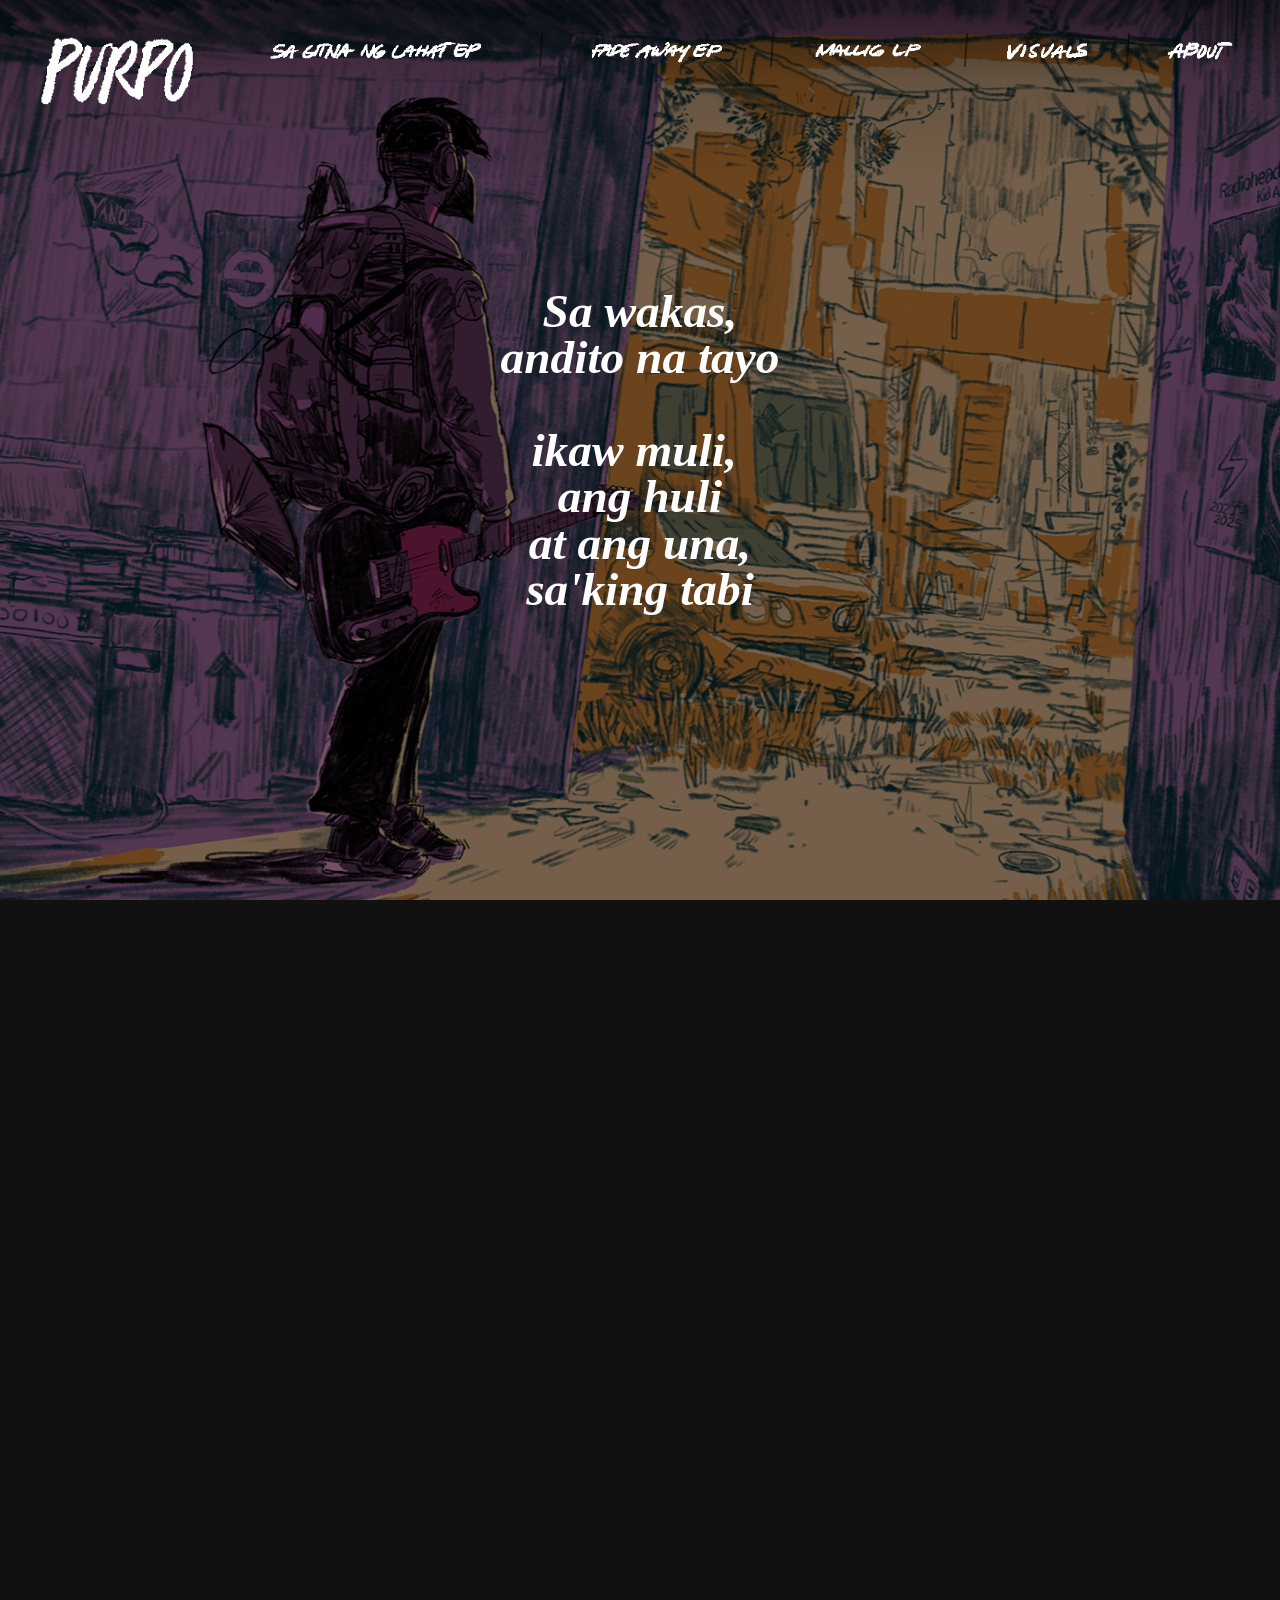
==== commit 515a5688: "mobile restore" ====
--- a/public/index.html
+++ b/public/index.html
@@ -49,7 +49,7 @@
 
 
 /* TEMPLATE ENGINE V1 */
-.templated-scene .depth-slot{position:absolute;inset:0;transform-style:preserve-3d;pointer-events:none}.templated-scene .depth-slot:empty{display:none}.templated-scene .depth-slot>.layer{position:absolute}.templated-scene .scene-shade{position:absolute;inset:0;background:#000;z-index:25;pointer-events:none;opacity:0;display:none}.scene-shade.on{display:block}.feature-layer{position:fixed!important;z-index:30!important;left:50vw!important;right:auto!important;top:50dvh!important;bottom:auto!important;width:min(70vw,1200px);height:72dvh!important;transform:translate(-50%,-50%);display:grid!important;grid-template-columns:repeat(var(--feature-cols,1),minmax(0,1fr))!important;gap:clamp(28px,4vw,72px);align-items:stretch;pointer-events:none}.feature-column{min-width:0;height:100%;display:flex;flex-direction:column;justify-content:center;gap:clamp(10px,1.4vh,18px);pointer-events:auto}.feature-row{width:100%;min-width:0}.feature-row.image{display:flex;justify-content:center}.feature-media{display:block;max-width:100%;max-height:46dvh;width:auto;height:auto;object-fit:contain;margin:0 auto}.feature-text{white-space:pre-wrap;color:#fff;font-family:"Cormorant Garamond","Times New Roman",serif;font-style:italic}.feature-text.header{font-weight:600;font-size:clamp(32px,3.7vw,64px);line-height:.98}.feature-text.subhead{font-weight:500;font-size:clamp(23px,2.4vw,40px);line-height:1.04}.feature-text.body{font-weight:400;font-size:clamp(18px,1.45vw,25px);line-height:1.18}.feature-text.caption{font-weight:400;font-size:clamp(16px,1.25vw,23px);line-height:1.18}.feature-align-left{text-align:left}.feature-align-center{text-align:center}.feature-align-right{text-align:right}.feature-link-row{display:flex;width:100%}.feature-link-row.feature-align-left{justify-content:flex-start}.feature-link-row.feature-align-center{justify-content:center}.feature-link-row.feature-align-right{justify-content:flex-end}.feature-link1{display:inline-flex;align-items:center;justify-content:center;min-width:150px;padding:10px 22px;border:1px solid currentColor;color:#fff;background:transparent;text-decoration:none;font-family:"Archivo",Arial,sans-serif;font-weight:300;font-size:12px;letter-spacing:.08em;text-transform:uppercase;line-height:1}.feature-link1:hover{background:#fff;color:#111}.feature-link2{display:inline-block;color:#9b6cff;text-decoration:none;font-family:"Archivo",Arial,sans-serif;font-weight:300;font-size:13px;line-height:1.15}.feature-link2:hover{color:#ffe45c}@media(max-width:800px),(hover:none) and (pointer:coarse){.feature-layer{width:calc(100vw - 40px);height:auto!important;max-height:78dvh;display:flex!important;flex-direction:column;gap:24px;overflow:auto}.feature-column{height:auto;gap:12px}.feature-media{max-height:34dvh}.feature-text.header{font-size:clamp(30px,10vw,50px)}}</style></head><body>
+.templated-scene .depth-slot{position:absolute;inset:0;transform-style:preserve-3d;pointer-events:none}.templated-scene .depth-slot:empty{display:none}.templated-scene .depth-slot>.layer{position:absolute}.templated-scene .scene-shade{position:absolute;inset:0;background:#000;z-index:25;pointer-events:none;opacity:0;display:none}.scene-shade.on{display:block}.feature-layer{position:fixed!important;z-index:30!important;left:50vw!important;right:auto!important;top:50dvh!important;bottom:auto!important;width:min(70vw,1200px);height:72dvh!important;transform:translate(-50%,-50%);display:grid!important;grid-template-columns:repeat(var(--feature-cols,1),minmax(0,1fr))!important;gap:clamp(28px,4vw,72px);align-items:stretch;pointer-events:none}.feature-column{min-width:0;height:100%;display:flex;flex-direction:column;justify-content:center;gap:clamp(10px,1.4vh,18px);pointer-events:auto}.feature-row{width:100%;min-width:0}.feature-row.image{display:flex;justify-content:center}.feature-media{display:block;max-width:100%;max-height:46dvh;width:auto;height:auto;object-fit:contain;margin:0 auto}.feature-text{white-space:pre-wrap;color:#fff;font-family:"Cormorant Garamond","Times New Roman",serif;font-style:italic}.feature-text.header{font-weight:600;font-size:clamp(32px,3.7vw,64px);line-height:.98}.feature-text.subhead{font-weight:500;font-size:clamp(23px,2.4vw,40px);line-height:1.04}.feature-text.body{font-weight:400;font-size:clamp(18px,1.45vw,25px);line-height:1.18}.feature-text.caption{font-weight:400;font-size:clamp(16px,1.25vw,23px);line-height:1.18}.feature-align-left{text-align:left}.feature-align-center{text-align:center}.feature-align-right{text-align:right}.feature-link-row{display:flex;width:100%}.feature-link-row.feature-align-left{justify-content:flex-start}.feature-link-row.feature-align-center{justify-content:center}.feature-link-row.feature-align-right{justify-content:flex-end}.feature-link1{display:inline-flex;align-items:center;justify-content:center;min-width:150px;padding:10px 22px;border:1px solid currentColor;color:#fff;background:transparent;text-decoration:none;font-family:"Archivo",Arial,sans-serif;font-weight:300;font-size:12px;letter-spacing:.08em;text-transform:uppercase;line-height:1}.feature-link1:hover{background:#fff;color:#111}.feature-link2{display:inline-block;color:#9b6cff;text-decoration:none;font-family:"Archivo",Arial,sans-serif;font-weight:300;font-size:13px;line-height:1.15}.feature-link2:hover{color:#ffe45c}@media(max-width:800px),(hover:none) and (pointer:coarse){.feature-layer{left:0!important;right:0!important;top:0!important;bottom:0!important;width:100vw!important;height:100dvh!important;max-height:none!important;transform:none!important;display:flex!important;flex-direction:column;justify-content:flex-start;gap:24px;overflow-y:auto!important;overflow-x:hidden!important;padding:12dvh 20px!important;scrollbar-width:none;-webkit-overflow-scrolling:touch;overscroll-behavior-y:contain;touch-action:pan-y;pointer-events:auto}.feature-layer::-webkit-scrollbar{display:none}.feature-layer:empty{pointer-events:none}.feature-column{height:auto;gap:12px}.feature-column:first-child{margin-top:auto}.feature-column:last-child{margin-bottom:auto}.feature-media{max-height:34dvh}.feature-text.header{font-size:clamp(30px,10vw,50px)}}</style></head><body>
 <div class="stage" id="stage">
 <section class="scene scene1 templated-scene active" id="scene1" data-template-scene="1"><div class="depth-slot back" data-depth="back"></div><div class="depth-slot mid" data-depth="mid"></div><div class="depth-slot front" data-depth="front"></div><div class="feature-layer" data-feature><div class="feature-column feature-left" data-feature-column="left"></div><div class="feature-column feature-right" data-feature-column="right"></div></div></section>
 <section class="scene scene2 templated-scene" id="scene2" data-template-scene="2"><div class="depth-slot back" data-depth="back"></div><div class="depth-slot mid" data-depth="mid"></div><div class="depth-slot front" data-depth="front"></div><div class="feature-layer" data-feature><div class="feature-column feature-left" data-feature-column="left"></div><div class="feature-column feature-right" data-feature-column="right"></div></div></section>
@@ -98,8 +98,9 @@
 </script><script>function PURPO_START(){
 (()=> {
  const scenes=[...document.querySelectorAll('.scene')],nav=document.getElementById('siteNav'),vig=document.getElementById('uiVignette'),black=document.getElementById('blackout'),motionBtn=document.getElementById('motionEnable');
- let index=0,locked=false,tx=0,ty=0,cx=0,cy=0,raf=0,touching=false,startX=0,startY=0,startPan=0,axis=null,gyroX=0,gyroY=0,lastAuto=performance.now(),autoDir=1,manualUntil=0;
- const pans=[0,0,0],clamp=(v,a,b)=>Math.max(a,Math.min(b,v)),mobile=()=>matchMedia('(max-width:800px),(hover:none) and (pointer:coarse)').matches;  const scenePanLimit=(scene)=>{
+ const track=document.querySelector('.scroll-track');if(track){track.replaceChildren(...scenes.map(()=>{const anchor=document.createElement('div');anchor.className='snap-anchor';return anchor}));track.style.height=(scenes.length*100)+'vh'}
+ let index=0,locked=false,tx=0,ty=0,cx=0,cy=0,raf=0,touching=false,startX=0,startY=0,startPan=0,axis=null,featureScrollHost=null,featureScrollGesture=false,gyroX=0,gyroY=0,lastAuto=performance.now(),autoDir=1,manualUntil=0;
+ const pans=Array(scenes.length).fill(0),clamp=(v,a,b)=>Math.max(a,Math.min(b,v)),mobile=()=>matchMedia('(max-width:800px),(hover:none) and (pointer:coarse)').matches;  const scenePanLimit=(scene)=>{
     if(!scene)return 0;
     const media=[...scene.querySelectorAll('.depth-slot>.layer')];
     if(!media.length)return 0;
@@ -111,14 +112,14 @@
   const limits=()=>scenes.map(scene=>scenePanLimit(scene));
  function req(){if(!raf)raf=requestAnimationFrame(tick)}
  function tick(now){raf=0;
-   if(mobile()){const dt=Math.min(40,now-lastAuto);lastAuto=now,lim=limits()[index],speed=(2*lim/28000);pans[index]+=autoDir*speed*dt;if(pans[index]>=lim){pans[index]=lim;autoDir=-1}if(pans[index]<=-lim){pans[index]=-lim;autoDir=1}}else lastAuto=now;
+   if(mobile()){const dt=Math.min(40,now-lastAuto);lastAuto=now,lim=limits()[index],speed=(2*lim/26000);pans[index]+=autoDir*speed*dt;if(pans[index]>=lim){pans[index]=lim;autoDir=-1}if(pans[index]<=-lim){pans[index]=-lim;autoDir=1}}else lastAuto=now;
    cx+=(tx+gyroX-cx)*.12;cy+=(ty+gyroY-cy)*.12;
    scenes.forEach((s,i)=>{s.style.setProperty('--mx',cx.toFixed(4));s.style.setProperty('--my',cy.toFixed(4));s.style.setProperty('--pan',(pans[i]||0).toFixed(1)+'px');[['back',8],['mid',16],['front',24]].forEach(([name,amount])=>{s.style.setProperty('--dx-'+name,(cx*amount).toFixed(1)+'px');s.style.setProperty('--dy-'+name,(cy*amount*.6).toFixed(1)+'px')})});
    if(mobile()||Math.abs(tx+gyroX-cx)>.001||Math.abs(ty+gyroY-cy)>.001)req()
  }
  function depth(x,y){tx=clamp((x/innerWidth-.5)*2,-1,1);ty=clamp((y/innerHeight-.5)*2,-1,1);req()}
  function ui(y){const near=y<=innerHeight*.18;nav.classList.toggle('ui-dimmed',!near);vig.style.opacity=near?'1':'0'}
- function paint(){scenes.forEach((s,i)=>{const on=i===index;s.classList.toggle('active',on);s.style.opacity=on?'1':'0';s.style.visibility=on?'visible':'hidden'});black.style.opacity='0';autoDir=1;lastAuto=performance.now()}
+ function paint(){scenes.forEach((s,i)=>{const on=i===index;s.classList.toggle('active',on);s.style.opacity=on?'1':'0';s.style.visibility=on?'visible':'hidden'});black.style.opacity='0';autoDir=1;if(mobile())pans[index]=-limits()[index];lastAuto=performance.now();req()}
  function go(next){next=clamp(next,0,scenes.length-1);if(next===index||locked)return;locked=true;black.style.transition='opacity .2s ease';black.style.opacity='1';setTimeout(()=>{index=next;paint();black.style.opacity='1';scrollTo({top:index*innerHeight,behavior:'auto'});requestAnimationFrame(()=>black.style.opacity='0');setTimeout(()=>locked=false,430)},210)}
  function orient(e){if(!mobile())return;const g=typeof e.gamma==='number'?e.gamma:0,b=typeof e.beta==='number'?e.beta:45;gyroX=clamp(g/20,-.85,.85);gyroY=clamp((b-45)/28,-.65,.65);req()}
  async function enableMotion(){try{if(typeof DeviceOrientationEvent!=='undefined'&&typeof DeviceOrientationEvent.requestPermission==='function'){if(await DeviceOrientationEvent.requestPermission()!=='granted')return}addEventListener('deviceorientation',orient,{passive:true});motionBtn.classList.remove('show');req()}catch(_){}}
@@ -126,10 +127,10 @@
  motionBtn.addEventListener('click',enableMotion);
  addEventListener('wheel',e=>{if(Math.abs(e.deltaY)<12)return;e.preventDefault();go(index+(e.deltaY>0?1:-1))},{passive:false});
  addEventListener('keydown',e=>{if(['ArrowDown','PageDown',' '].includes(e.key)){e.preventDefault();go(index+1)}else if(['ArrowUp','PageUp'].includes(e.key)){e.preventDefault();go(index-1)}});
- addEventListener('touchstart',e=>{if(!mobile())return;const t=e.touches[0];if(!t)return;touching=true;axis=null;startX=t.clientX;startY=t.clientY;startPan=pans[index];ui(t.clientY)},{passive:true});
- addEventListener('touchmove',e=>{if(!mobile()||!touching)return;const t=e.touches[0];if(!t)return;const dy=t.clientY-startY;if(Math.abs(dy)>12){axis='y';e.preventDefault()}},{passive:false});
- addEventListener('touchend',e=>{if(!mobile()||!touching)return;touching=false;const t=e.changedTouches[0];if(!t)return;const dy=t.clientY-startY;if(axis==='y'&&Math.abs(dy)>=55)go(index+(dy<0?1:-1));axis=null;lastAuto=performance.now();req()},{passive:true});
- addEventListener('touchcancel',()=>{touching=false;axis=null;lastAuto=performance.now();req()},{passive:true});
+ addEventListener('touchstart',e=>{if(!mobile())return;const t=e.touches[0];if(!t)return;touching=true;axis=null;featureScrollHost=e.target.closest('.feature-layer');featureScrollGesture=false;startX=t.clientX;startY=t.clientY;startPan=pans[index];ui(t.clientY)},{passive:true});
+ addEventListener('touchmove',e=>{if(!mobile()||!touching)return;const t=e.touches[0];if(!t)return;const dy=t.clientY-startY;if(featureScrollHost){if(featureScrollGesture)return;const host=featureScrollHost;const canScroll=host.scrollHeight>host.clientHeight+1&&((dy>0&&host.scrollTop>1)||(dy<0&&host.scrollTop+host.clientHeight<host.scrollHeight-1));if(canScroll){featureScrollGesture=true;return}}if(Math.abs(dy)>12){axis='y';e.preventDefault()}},{passive:false});
+ addEventListener('touchend',e=>{if(!mobile()||!touching)return;touching=false;const t=e.changedTouches[0];if(!t)return;const dy=t.clientY-startY;if(!featureScrollGesture&&axis==='y'&&Math.abs(dy)>=55)go(index+(dy<0?1:-1));axis=null;featureScrollHost=null;featureScrollGesture=false;lastAuto=performance.now();req()},{passive:true});
+ addEventListener('touchcancel',()=>{touching=false;axis=null;featureScrollHost=null;featureScrollGesture=false;lastAuto=performance.now();req()},{passive:true});
  addEventListener('pointermove',e=>{if(!mobile()&&(e.pointerType==='mouse'||e.pointerType==='pen')){depth(e.clientX,e.clientY);ui(e.clientY)}},{passive:true});
  addEventListener('resize',()=>{const ls=limits();pans.forEach((v,i)=>pans[i]=clamp(v,-ls[i],ls[i]));scrollTo(0,index*innerHeight)},{passive:true});
  paint();scrollTo(0,0);
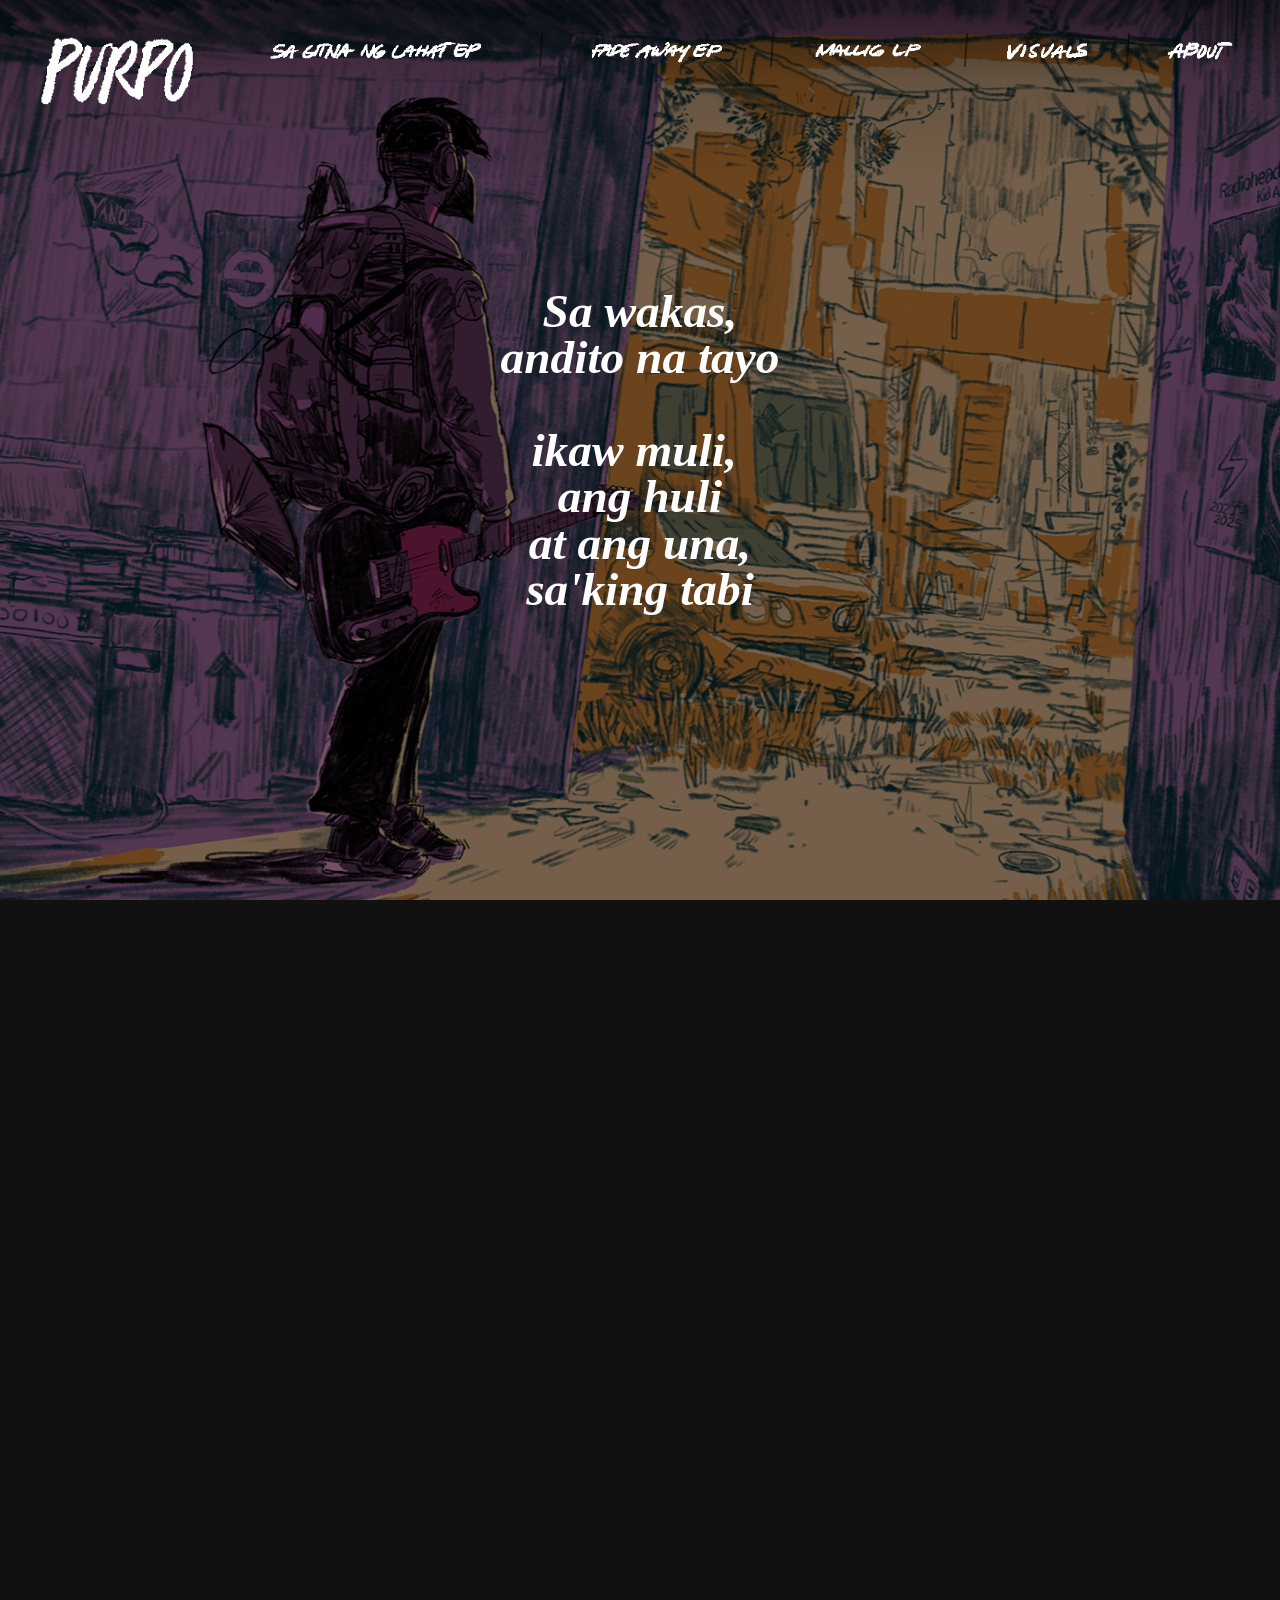
==== commit 4377eae6: "Mobile UI" ====
--- a/public/index.html
+++ b/public/index.html
@@ -24,12 +24,12 @@
  .scene{--pan:0px}
  .scene .layer{
    inset:auto!important;top:-5vh!important;left:50%!important;
-   width:155vw!important;height:110vh!important;
+   width:auto!important;min-width:100vw!important;max-width:none!important;height:110dvh!important;
    object-fit:cover!important;transform-origin:center!important
  }
- .depth-slot.back>.layer{transform:translate3d(calc(-50% + var(--pan, 0px) + var(--dx-back, 0px)),var(--dy-back, 0px),0)}
- .depth-slot.mid>.layer{transform:translate3d(calc(-50% + var(--pan, 0px) + var(--dx-mid, 0px)),var(--dy-mid, 0px),0)}
- .depth-slot.front>.layer{transform:translate3d(calc(-50% + var(--pan, 0px) + var(--dx-front, 0px)),var(--dy-front, 0px),0)}
+ .depth-slot.back>.layer{transform:translate3d(calc(-50% + var(--pan-back, 0px)),var(--dy-back, 0px),0)}
+ .depth-slot.mid>.layer{transform:translate3d(calc(-50% + var(--pan-mid, 0px)),var(--dy-mid, 0px),0)}
+ .depth-slot.front>.layer{transform:translate3d(calc(-50% + var(--pan-front, 0px)),var(--dy-front, 0px),0)}
 }
 
 .motion-enable{display:none;position:fixed;z-index:120;left:50%;bottom:22px;transform:translateX(-50%);border:1px solid rgba(255,255,255,.72);border-radius:999px;padding:9px 13px;background:rgba(0,0,0,.42);backdrop-filter:blur(7px);-webkit-backdrop-filter:blur(7px);color:#fff;font:600 11px/1 system-ui,sans-serif;letter-spacing:.08em;text-transform:uppercase}
@@ -49,7 +49,9 @@
 
 
 /* TEMPLATE ENGINE V1 */
-.templated-scene .depth-slot{position:absolute;inset:0;transform-style:preserve-3d;pointer-events:none}.templated-scene .depth-slot:empty{display:none}.templated-scene .depth-slot>.layer{position:absolute}.templated-scene .scene-shade{position:absolute;inset:0;background:#000;z-index:25;pointer-events:none;opacity:0;display:none}.scene-shade.on{display:block}.feature-layer{position:fixed!important;z-index:30!important;left:50vw!important;right:auto!important;top:50dvh!important;bottom:auto!important;width:min(70vw,1200px);height:72dvh!important;transform:translate(-50%,-50%);display:grid!important;grid-template-columns:repeat(var(--feature-cols,1),minmax(0,1fr))!important;gap:clamp(28px,4vw,72px);align-items:stretch;pointer-events:none}.feature-column{min-width:0;height:100%;display:flex;flex-direction:column;justify-content:center;gap:clamp(10px,1.4vh,18px);pointer-events:auto}.feature-row{width:100%;min-width:0}.feature-row.image{display:flex;justify-content:center}.feature-media{display:block;max-width:100%;max-height:46dvh;width:auto;height:auto;object-fit:contain;margin:0 auto}.feature-text{white-space:pre-wrap;color:#fff;font-family:"Cormorant Garamond","Times New Roman",serif;font-style:italic}.feature-text.header{font-weight:600;font-size:clamp(32px,3.7vw,64px);line-height:.98}.feature-text.subhead{font-weight:500;font-size:clamp(23px,2.4vw,40px);line-height:1.04}.feature-text.body{font-weight:400;font-size:clamp(18px,1.45vw,25px);line-height:1.18}.feature-text.caption{font-weight:400;font-size:clamp(16px,1.25vw,23px);line-height:1.18}.feature-align-left{text-align:left}.feature-align-center{text-align:center}.feature-align-right{text-align:right}.feature-link-row{display:flex;width:100%}.feature-link-row.feature-align-left{justify-content:flex-start}.feature-link-row.feature-align-center{justify-content:center}.feature-link-row.feature-align-right{justify-content:flex-end}.feature-link1{display:inline-flex;align-items:center;justify-content:center;min-width:150px;padding:10px 22px;border:1px solid currentColor;color:#fff;background:transparent;text-decoration:none;font-family:"Archivo",Arial,sans-serif;font-weight:300;font-size:12px;letter-spacing:.08em;text-transform:uppercase;line-height:1}.feature-link1:hover{background:#fff;color:#111}.feature-link2{display:inline-block;color:#9b6cff;text-decoration:none;font-family:"Archivo",Arial,sans-serif;font-weight:300;font-size:13px;line-height:1.15}.feature-link2:hover{color:#ffe45c}@media(max-width:800px),(hover:none) and (pointer:coarse){.feature-layer{left:0!important;right:0!important;top:0!important;bottom:0!important;width:100vw!important;height:100dvh!important;max-height:none!important;transform:none!important;display:flex!important;flex-direction:column;justify-content:flex-start;gap:24px;overflow-y:auto!important;overflow-x:hidden!important;padding:12dvh 20px!important;scrollbar-width:none;-webkit-overflow-scrolling:touch;overscroll-behavior-y:contain;touch-action:pan-y;pointer-events:auto}.feature-layer::-webkit-scrollbar{display:none}.feature-layer:empty{pointer-events:none}.feature-column{height:auto;gap:12px}.feature-column:first-child{margin-top:auto}.feature-column:last-child{margin-bottom:auto}.feature-media{max-height:34dvh}.feature-text.header{font-size:clamp(30px,10vw,50px)}}</style></head><body>
+.templated-scene .depth-slot{position:absolute;inset:0;transform-style:preserve-3d;pointer-events:none}.templated-scene .depth-slot:empty{display:none}.templated-scene .depth-slot>.layer{position:absolute}.templated-scene .scene-shade{position:absolute;inset:0;background:#000;z-index:25;pointer-events:none;opacity:0;display:none}.scene-shade.on{display:block}.feature-layer{position:fixed!important;z-index:30!important;left:50vw!important;right:auto!important;top:50dvh!important;bottom:auto!important;width:min(70vw,1200px);height:72dvh!important;transform:translate(-50%,-50%);display:grid!important;grid-template-columns:repeat(var(--feature-cols,1),minmax(0,1fr))!important;gap:clamp(28px,4vw,72px);align-items:stretch;pointer-events:none}.feature-column{min-width:0;height:100%;display:flex;flex-direction:column;justify-content:center;gap:clamp(10px,1.4vh,18px);pointer-events:auto}.feature-row{width:100%;min-width:0}.feature-row.image{display:flex;justify-content:center}.feature-media{display:block;max-width:100%;max-height:46dvh;width:auto;height:auto;object-fit:contain;margin:0 auto}.feature-text{white-space:pre-wrap;color:#fff;font-family:"Cormorant Garamond","Times New Roman",serif;font-style:italic}.feature-text.header{font-weight:600;font-size:clamp(32px,3.7vw,64px);line-height:.98}.feature-text.subhead{font-weight:500;font-size:clamp(23px,2.4vw,40px);line-height:1.04}.feature-text.body{font-weight:400;font-size:clamp(18px,1.45vw,25px);line-height:1.18}.feature-text.caption{font-weight:400;font-size:clamp(16px,1.25vw,23px);line-height:1.18}.feature-align-left{text-align:left}.feature-align-center{text-align:center}.feature-align-right{text-align:right}.feature-link-row{display:flex;width:100%}.feature-link-row.feature-align-left{justify-content:flex-start}.feature-link-row.feature-align-center{justify-content:center}.feature-link-row.feature-align-right{justify-content:flex-end}.feature-link1{display:inline-flex;align-items:center;justify-content:center;min-width:150px;padding:10px 22px;border:1px solid currentColor;color:#fff;background:transparent;text-decoration:none;font-family:"Archivo",Arial,sans-serif;font-weight:300;font-size:12px;letter-spacing:.08em;text-transform:uppercase;line-height:1}.feature-link1:hover{background:#fff;color:#111}.feature-link2{display:inline-block;color:#9b6cff;text-decoration:none;font-family:"Archivo",Arial,sans-serif;font-weight:300;font-size:13px;line-height:1.15}.feature-link2:hover{color:#ffe45c}@media(max-width:800px),(hover:none) and (pointer:coarse){.feature-layer{left:0!important;right:0!important;top:0!important;bottom:0!important;width:100vw!important;height:100dvh!important;max-height:none!important;transform:none!important;display:flex!important;flex-direction:column;justify-content:flex-start;gap:24px;overflow-y:auto!important;overflow-x:hidden!important;padding:12dvh 20px!important;scrollbar-width:none;-webkit-overflow-scrolling:touch;overscroll-behavior-y:contain;touch-action:pan-y;pointer-events:auto}.feature-layer::-webkit-scrollbar{display:none}.feature-layer:empty{pointer-events:none}.feature-column{height:auto;gap:12px}.feature-column:first-child{margin-top:auto}.feature-column:last-child{margin-bottom:auto}.feature-media{max-height:34dvh}.feature-text.header{font-size:clamp(30px,10vw,50px)}}</style><link rel="stylesheet" href="/assets/ui/mobile-nav.css">
+<script defer src="/assets/ui/mobile-nav.js"></script>
+</head><body>
 <div class="stage" id="stage">
 <section class="scene scene1 templated-scene active" id="scene1" data-template-scene="1"><div class="depth-slot back" data-depth="back"></div><div class="depth-slot mid" data-depth="mid"></div><div class="depth-slot front" data-depth="front"></div><div class="feature-layer" data-feature><div class="feature-column feature-left" data-feature-column="left"></div><div class="feature-column feature-right" data-feature-column="right"></div></div></section>
 <section class="scene scene2 templated-scene" id="scene2" data-template-scene="2"><div class="depth-slot back" data-depth="back"></div><div class="depth-slot mid" data-depth="mid"></div><div class="depth-slot front" data-depth="front"></div><div class="feature-layer" data-feature><div class="feature-column feature-left" data-feature-column="left"></div><div class="feature-column feature-right" data-feature-column="right"></div></div></section>
@@ -99,27 +101,19 @@
 (()=> {
  const scenes=[...document.querySelectorAll('.scene')],nav=document.getElementById('siteNav'),vig=document.getElementById('uiVignette'),black=document.getElementById('blackout'),motionBtn=document.getElementById('motionEnable');
  const track=document.querySelector('.scroll-track');if(track){track.replaceChildren(...scenes.map(()=>{const anchor=document.createElement('div');anchor.className='snap-anchor';return anchor}));track.style.height=(scenes.length*100)+'vh'}
- let index=0,locked=false,tx=0,ty=0,cx=0,cy=0,raf=0,touching=false,startX=0,startY=0,startPan=0,axis=null,featureScrollHost=null,featureScrollGesture=false,gyroX=0,gyroY=0,lastAuto=performance.now(),autoDir=1,manualUntil=0;
- const pans=Array(scenes.length).fill(0),clamp=(v,a,b)=>Math.max(a,Math.min(b,v)),mobile=()=>matchMedia('(max-width:800px),(hover:none) and (pointer:coarse)').matches;  const scenePanLimit=(scene)=>{
-    if(!scene)return 0;
-    const media=[...scene.querySelectorAll('.depth-slot>.layer')];
-    if(!media.length)return 0;
-    /* All layers share one master pan. Use the widest rendered layer so the
-       composition reaches its true horizontal edges without per-scene tuning. */
-    const widest=Math.max(...media.map(el=>el.getBoundingClientRect().width||0));
-    return Math.max(0,(widest-innerWidth)/2 - (mobile()?32:0));
-  };
-  const limits=()=>scenes.map(scene=>scenePanLimit(scene));
+ let index=0,locked=false,tx=0,ty=0,cx=0,cy=0,raf=0,touching=false,startX=0,startY=0,startPan=0,axis=null,featureScrollHost=null,featureScrollGesture=false,gyroX=0,gyroY=0,lastAuto=performance.now(),autoDir=-1,manualUntil=0;
+ const pans=Array(scenes.length).fill(1),clamp=(v,a,b)=>Math.max(a,Math.min(b,v)),mobile=()=>matchMedia('(max-width:800px),(hover:none) and (pointer:coarse)').matches;
+ const layerPanLimit=el=>Math.max(0,(el.getBoundingClientRect().width-innerWidth)/2);
  function req(){if(!raf)raf=requestAnimationFrame(tick)}
  function tick(now){raf=0;
-   if(mobile()){const dt=Math.min(40,now-lastAuto);lastAuto=now,lim=limits()[index],speed=(2*lim/26000);pans[index]+=autoDir*speed*dt;if(pans[index]>=lim){pans[index]=lim;autoDir=-1}if(pans[index]<=-lim){pans[index]=-lim;autoDir=1}}else lastAuto=now;
+   if(mobile()){const dt=Math.min(40,now-lastAuto);lastAuto=now;pans[index]+=autoDir*(2/26000)*dt;if(pans[index]>=1){pans[index]=1;autoDir=-1}if(pans[index]<=-1){pans[index]=-1;autoDir=1}}else lastAuto=now;
    cx+=(tx+gyroX-cx)*.12;cy+=(ty+gyroY-cy)*.12;
-   scenes.forEach((s,i)=>{s.style.setProperty('--mx',cx.toFixed(4));s.style.setProperty('--my',cy.toFixed(4));s.style.setProperty('--pan',(pans[i]||0).toFixed(1)+'px');[['back',8],['mid',16],['front',24]].forEach(([name,amount])=>{s.style.setProperty('--dx-'+name,(cx*amount).toFixed(1)+'px');s.style.setProperty('--dy-'+name,(cy*amount*.6).toFixed(1)+'px')})});
+   scenes.forEach((s,i)=>{s.style.setProperty('--mx',cx.toFixed(4));s.style.setProperty('--my',cy.toFixed(4));[['back',8],['mid',16],['front',24]].forEach(([name,amount])=>{const el=s.querySelector('.depth-slot.'+name+'>.layer');if(mobile()&&i===index&&el){const lim=layerPanLimit(el);s.style.setProperty('--pan-'+name,clamp(pans[i]*lim+cx*amount,-lim,lim).toFixed(1)+'px')}s.style.setProperty('--dx-'+name,(cx*amount).toFixed(1)+'px');s.style.setProperty('--dy-'+name,(cy*amount*.6).toFixed(1)+'px')})});
    if(mobile()||Math.abs(tx+gyroX-cx)>.001||Math.abs(ty+gyroY-cy)>.001)req()
  }
  function depth(x,y){tx=clamp((x/innerWidth-.5)*2,-1,1);ty=clamp((y/innerHeight-.5)*2,-1,1);req()}
  function ui(y){const near=y<=innerHeight*.18;nav.classList.toggle('ui-dimmed',!near);vig.style.opacity=near?'1':'0'}
- function paint(){scenes.forEach((s,i)=>{const on=i===index;s.classList.toggle('active',on);s.style.opacity=on?'1':'0';s.style.visibility=on?'visible':'hidden'});black.style.opacity='0';autoDir=1;if(mobile())pans[index]=-limits()[index];lastAuto=performance.now();req()}
+ function paint(){scenes.forEach((s,i)=>{const on=i===index;s.classList.toggle('active',on);s.style.opacity=on?'1':'0';s.style.visibility=on?'visible':'hidden'});black.style.opacity='0';autoDir=-1;if(mobile())pans[index]=1;lastAuto=performance.now();req()}
  function go(next){next=clamp(next,0,scenes.length-1);if(next===index||locked)return;locked=true;black.style.transition='opacity .2s ease';black.style.opacity='1';setTimeout(()=>{index=next;paint();black.style.opacity='1';scrollTo({top:index*innerHeight,behavior:'auto'});requestAnimationFrame(()=>black.style.opacity='0');setTimeout(()=>locked=false,430)},210)}
  function orient(e){if(!mobile())return;const g=typeof e.gamma==='number'?e.gamma:0,b=typeof e.beta==='number'?e.beta:45;gyroX=clamp(g/20,-.85,.85);gyroY=clamp((b-45)/28,-.65,.65);req()}
  async function enableMotion(){try{if(typeof DeviceOrientationEvent!=='undefined'&&typeof DeviceOrientationEvent.requestPermission==='function'){if(await DeviceOrientationEvent.requestPermission()!=='granted')return}addEventListener('deviceorientation',orient,{passive:true});motionBtn.classList.remove('show');req()}catch(_){}}
@@ -132,7 +126,7 @@
  addEventListener('touchend',e=>{if(!mobile()||!touching)return;touching=false;const t=e.changedTouches[0];if(!t)return;const dy=t.clientY-startY;if(!featureScrollGesture&&axis==='y'&&Math.abs(dy)>=55)go(index+(dy<0?1:-1));axis=null;featureScrollHost=null;featureScrollGesture=false;lastAuto=performance.now();req()},{passive:true});
  addEventListener('touchcancel',()=>{touching=false;axis=null;featureScrollHost=null;featureScrollGesture=false;lastAuto=performance.now();req()},{passive:true});
  addEventListener('pointermove',e=>{if(!mobile()&&(e.pointerType==='mouse'||e.pointerType==='pen')){depth(e.clientX,e.clientY);ui(e.clientY)}},{passive:true});
- addEventListener('resize',()=>{const ls=limits();pans.forEach((v,i)=>pans[i]=clamp(v,-ls[i],ls[i]));scrollTo(0,index*innerHeight)},{passive:true});
+ addEventListener('resize',()=>{scrollTo(0,index*innerHeight);req()},{passive:true});
  paint();scrollTo(0,0);
 })();
 }
